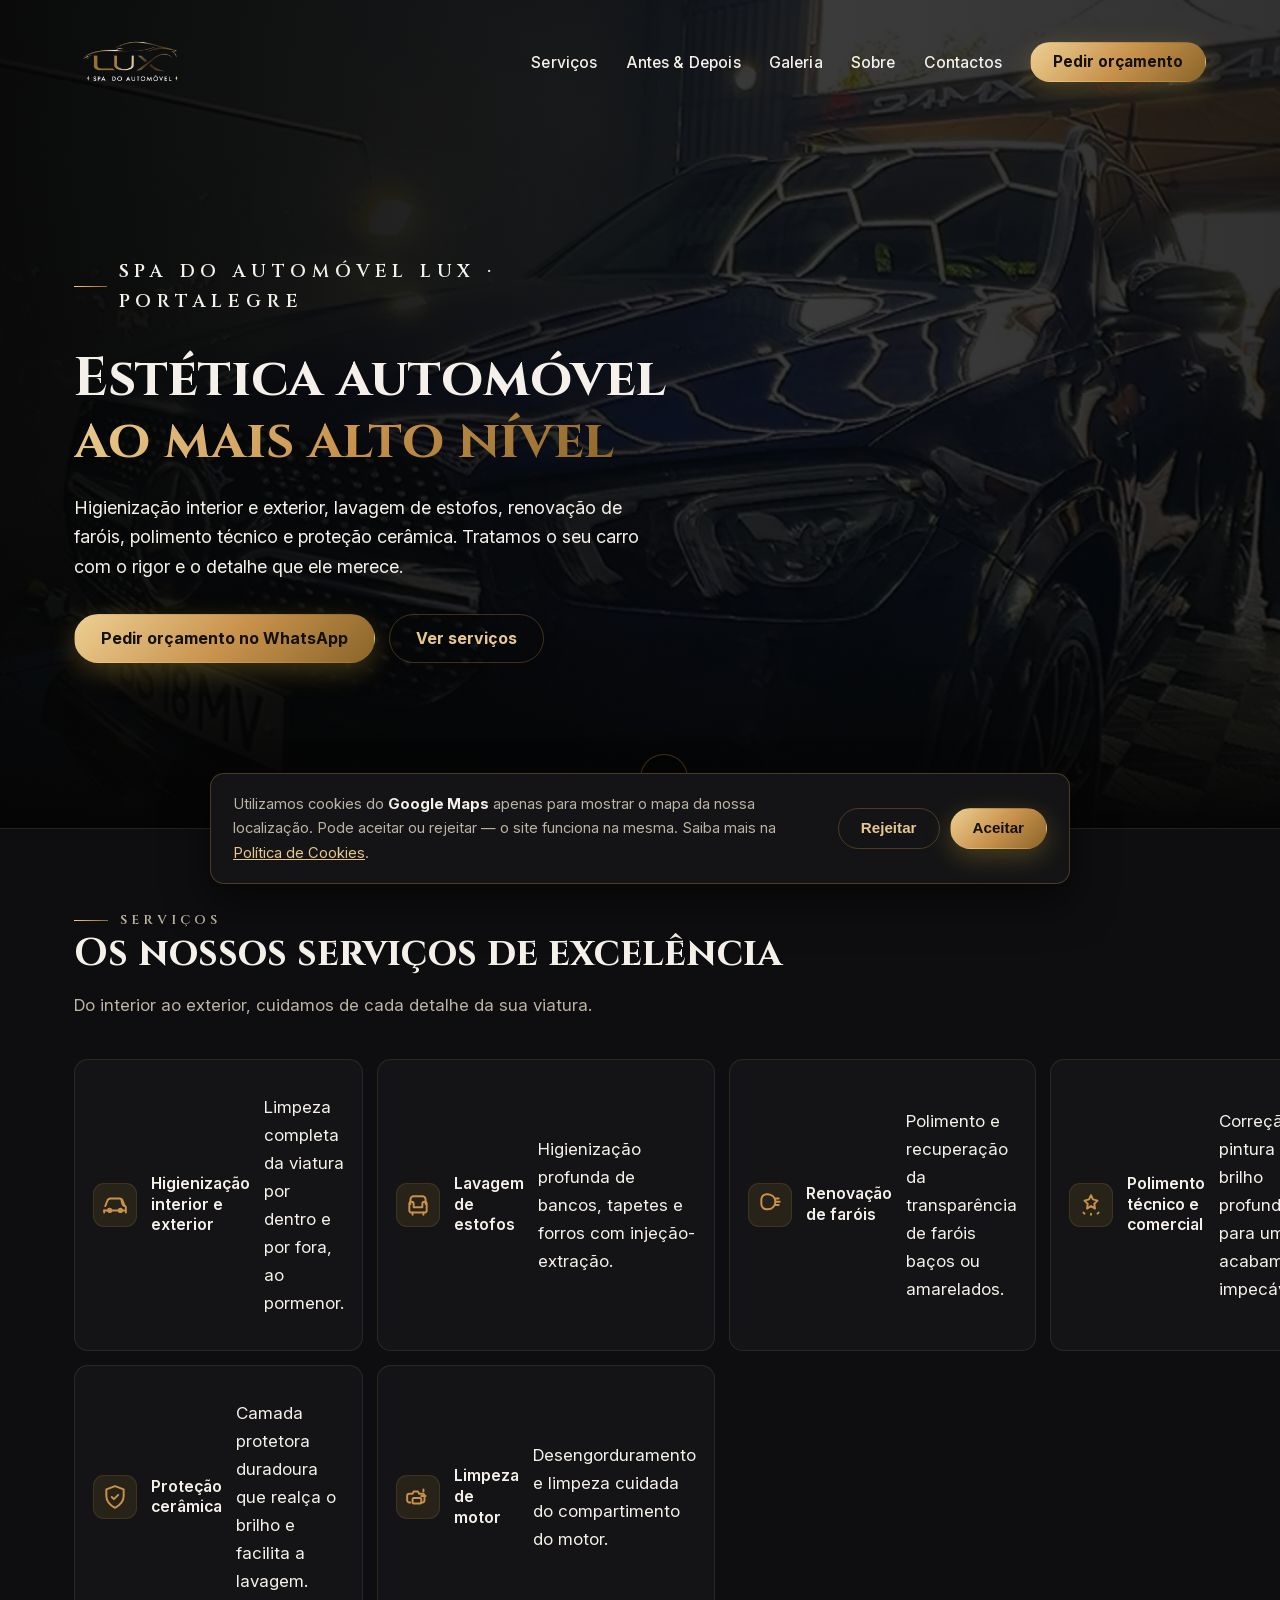
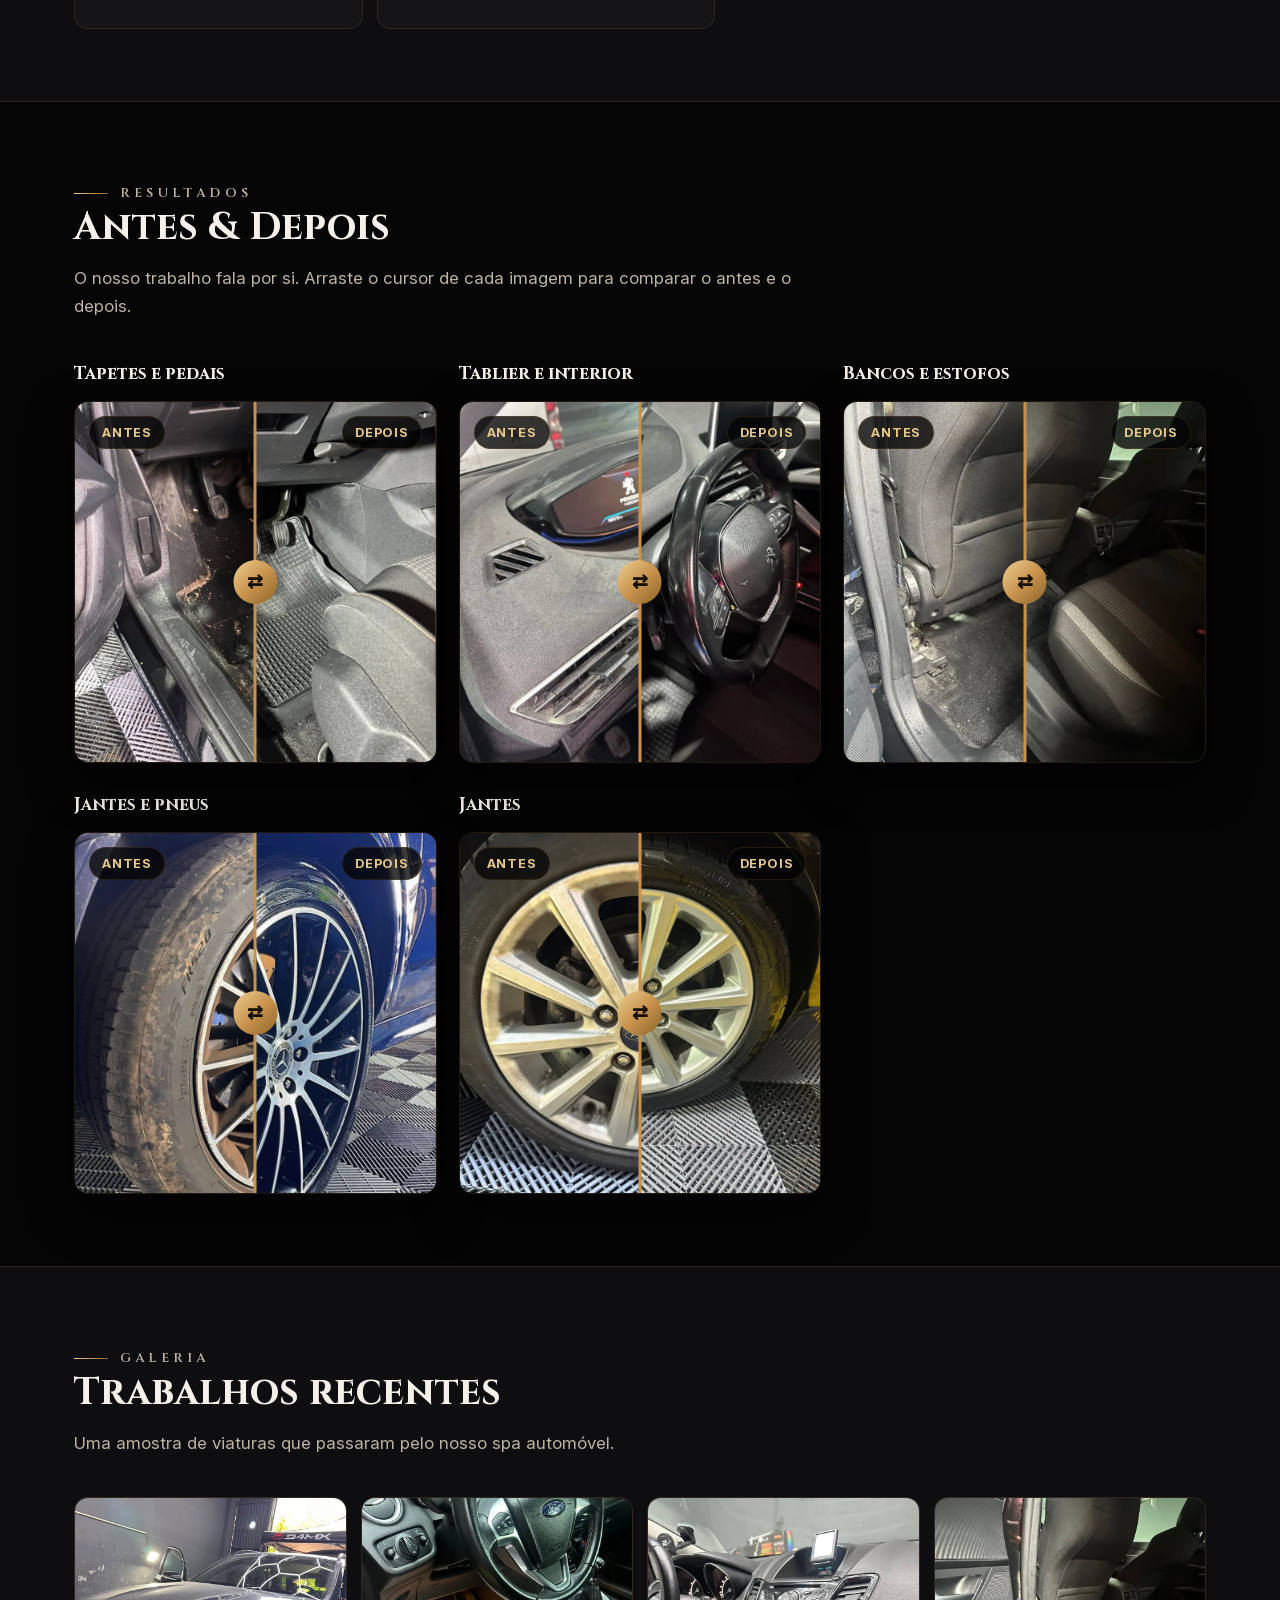
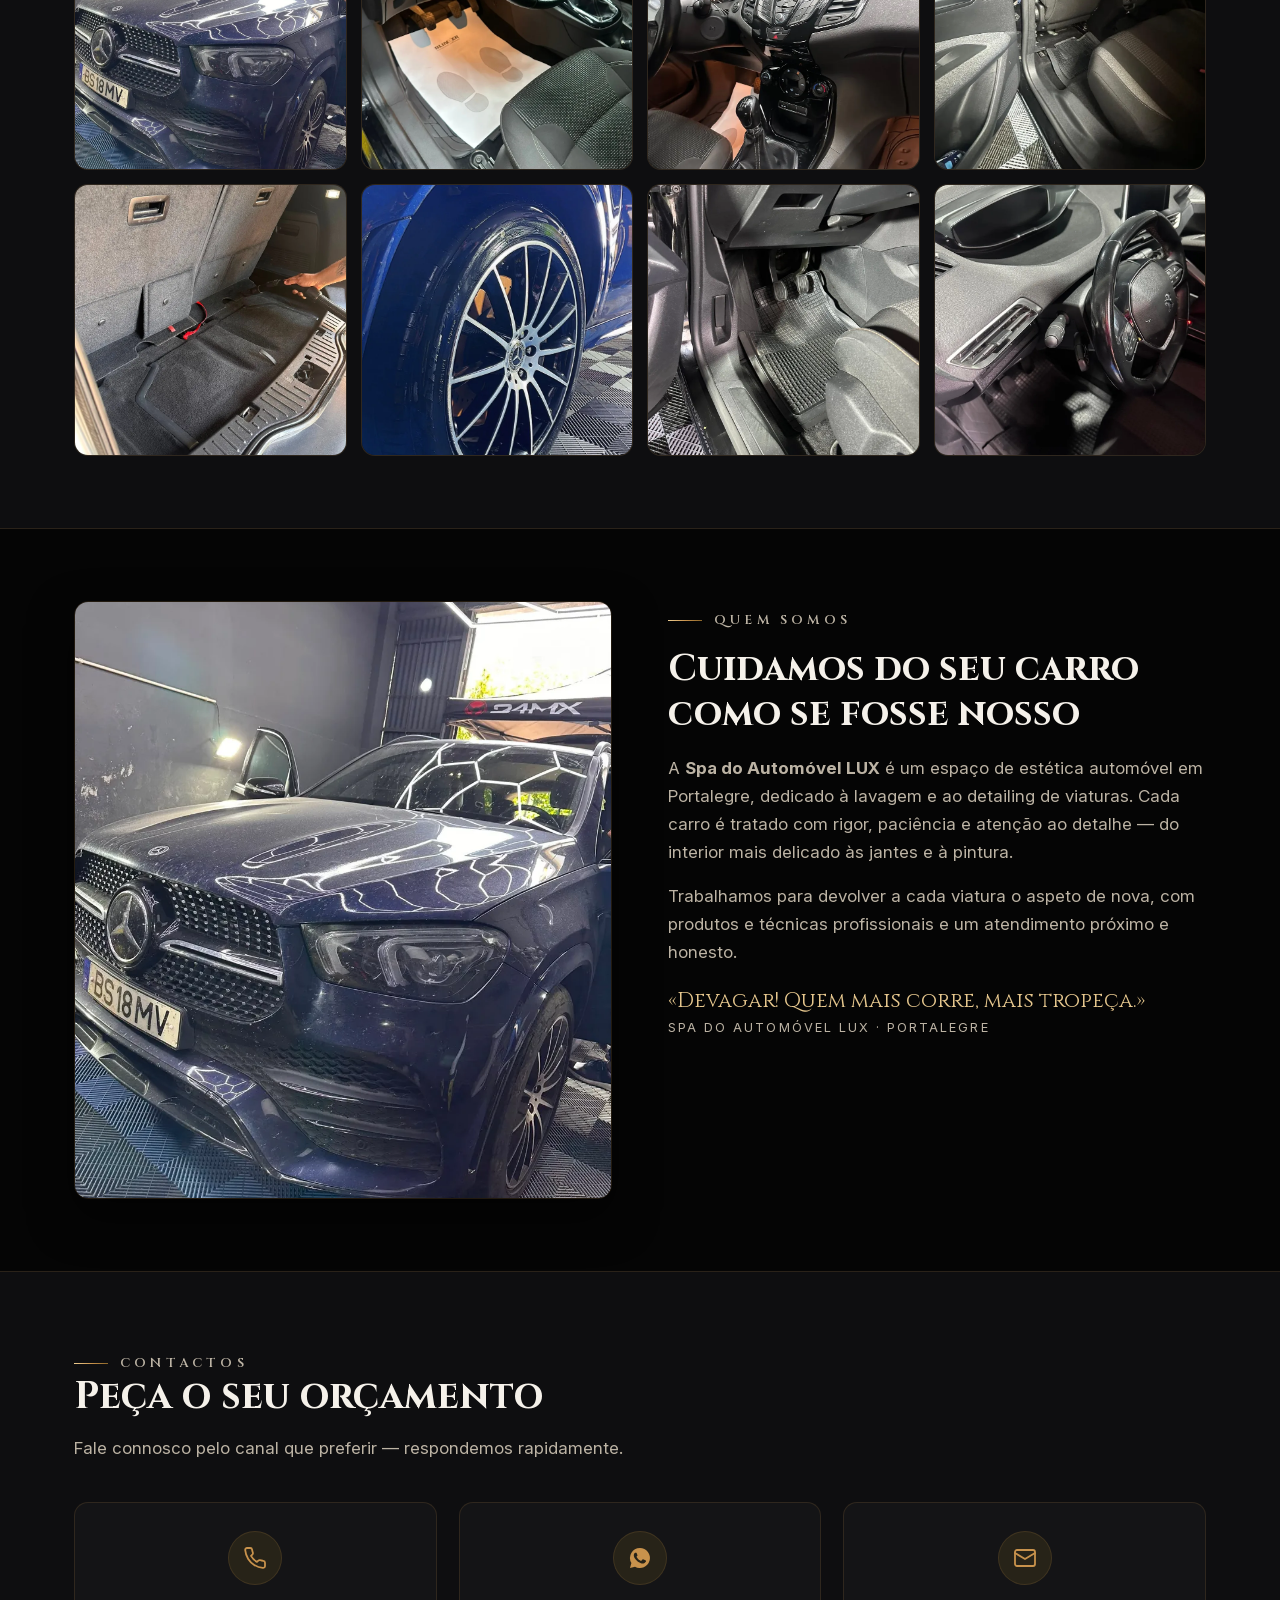
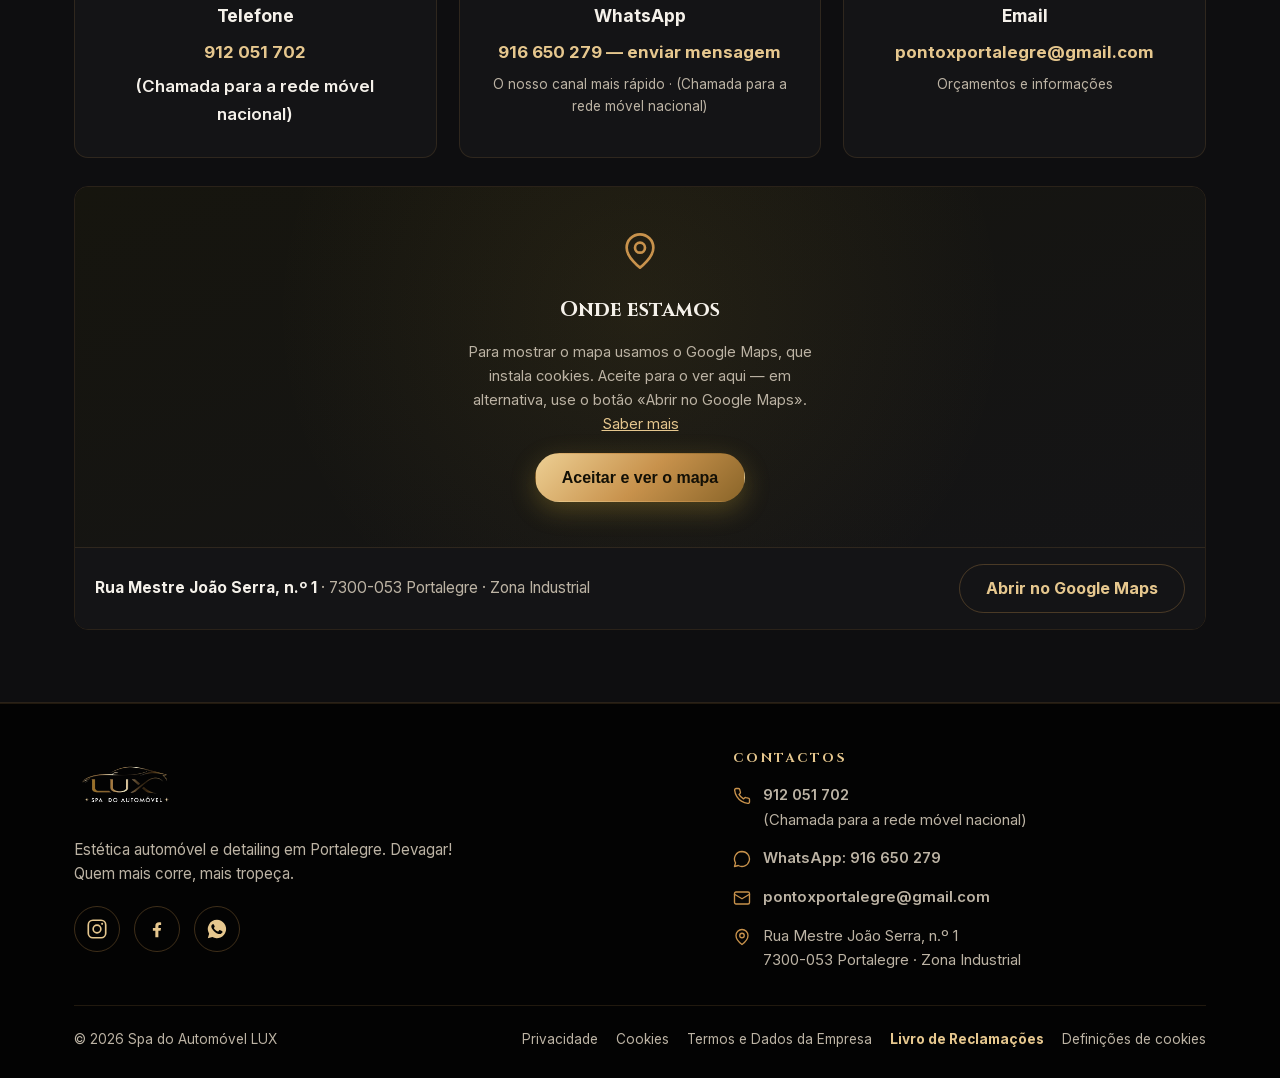
==== index.html @ c23929b7 "Site inicial — Spa do Automóvel LUX Site brochura estático (HTML/CSS/JS) para estética automóvel/det" ====
<!DOCTYPE html>
<html lang="pt-PT">
<head>
  <meta charset="UTF-8">
  <meta name="viewport" content="width=device-width, initial-scale=1.0">
  <title>Spa do Automóvel LUX — Estética Automóvel & Detailing | Portalegre</title>
  <meta name="description" content="Estética automóvel e detailing em Portalegre: higienização interior e exterior, lavagem de estofos, renovação de faróis, polimento técnico e proteção cerâmica.">
  <link rel="canonical" href="https://renatovalente5.github.io/SpaDoAutomovelLUX/">
  <meta name="theme-color" content="#141414">
  <script>document.documentElement.classList.add('js')</script>
  <link rel="preload" href="assets/fonts/cinzel-var.woff2" as="font" type="font/woff2" crossorigin>
  <link rel="preload" href="assets/fonts/inter-var.woff2" as="font" type="font/woff2" crossorigin>

  <meta property="og:type" content="website">
  <meta property="og:locale" content="pt_PT">
  <meta property="og:site_name" content="Spa do Automóvel LUX">
  <meta property="og:title" content="Spa do Automóvel LUX — Estética Automóvel & Detailing | Portalegre">
  <meta property="og:description" content="Higienização interior e exterior, lavagem de estofos, renovação de faróis, polimento técnico e proteção cerâmica. Detailing em Portalegre.">
  <meta property="og:url" content="https://renatovalente5.github.io/SpaDoAutomovelLUX/">
  <meta property="og:image" content="https://renatovalente5.github.io/SpaDoAutomovelLUX/assets/img/og-image.jpg">
  <meta property="og:image:width" content="1200">
  <meta property="og:image:height" content="630">
  <meta property="og:image:alt" content="Logótipo da Spa do Automóvel LUX — carro dourado sobre fundo preto">
  <meta name="twitter:card" content="summary_large_image">

  <link rel="icon" href="assets/img/favicon-32.png" sizes="32x32" type="image/png">
  <link rel="icon" href="assets/img/icon-192.png" sizes="192x192" type="image/png">
  <link rel="apple-touch-icon" href="assets/img/apple-touch-icon.png">
  <link rel="stylesheet" href="assets/css/styles.css?v=1">

  <script type="application/ld+json">
  {
    "@context": "https://schema.org",
    "@type": "AutoWash",
    "name": "Spa do Automóvel LUX",
    "description": "Estética automóvel e detailing em Portalegre: higienização interior e exterior, lavagem de estofos, renovação de faróis, polimento técnico e comercial, proteção cerâmica e limpeza de motor.",
    "image": "https://renatovalente5.github.io/SpaDoAutomovelLUX/assets/img/og-image.jpg",
    "logo": "https://renatovalente5.github.io/SpaDoAutomovelLUX/assets/img/icon-512.png",
    "url": "https://renatovalente5.github.io/SpaDoAutomovelLUX/",
    "email": "pontoxportalegre@gmail.com",
    "telephone": "+351912051702",
    "address": {
      "@type": "PostalAddress",
      "streetAddress": "Rua Mestre João Serra, n.º 1 (Zona Industrial)",
      "postalCode": "7300-053",
      "addressLocality": "Portalegre",
      "addressRegion": "Portalegre",
      "addressCountry": "PT"
    },
    "areaServed": ["Portalegre", "Alto Alentejo"],
    "knowsAbout": ["Estética automóvel", "Detailing", "Higienização interior e exterior", "Lavagem de estofos", "Renovação de faróis", "Polimento técnico", "Proteção cerâmica", "Limpeza de motor"],
    "sameAs": [
      "https://www.instagram.com/spadoautomovellux",
      "https://www.facebook.com/lavagenspontoxportalegre"
    ]
  }
  </script>
</head>
<body>
  <a class="skip-link" href="#conteudo">Saltar para o conteúdo</a>

  <header class="site-header">
    <div class="container site-header__inner">
      <a class="brand" href="#inicio" aria-label="Spa do Automóvel LUX — início">
        <img src="assets/img/logo-full.webp?v=1" alt="Spa do Automóvel LUX" width="410" height="292">
      </a>
      <button class="nav-toggle" aria-expanded="false" aria-controls="nav" aria-label="Abrir menu">
        <span class="nav-toggle__bars" aria-hidden="true"></span>
      </button>
      <nav class="nav" id="nav" aria-label="Navegação principal">
        <ul class="nav__links">
          <li><a href="#servicos">Serviços</a></li>
          <li><a href="#antes-depois">Antes &amp; Depois</a></li>
          <li><a href="#galeria">Galeria</a></li>
          <li><a href="#sobre">Sobre</a></li>
          <li><a href="#contactos">Contactos</a></li>
          <li>
            <a class="btn btn--gold" href="#contactos">Pedir orçamento</a>
          </li>
        </ul>
      </nav>
    </div>
  </header>

  <main id="conteudo">
    <!-- ============ HERO ============ -->
    <section class="hero" id="inicio">
      <div class="hero__bg">
        <img src="assets/img/hero-mercedes.webp" alt="Mercedes azul num estúdio de detailing com iluminação LED, após tratamento na Spa do Automóvel LUX" width="1100" height="1955" fetchpriority="high">
      </div>
      <div class="container">
        <div class="hero__content">
          <p class="kicker">Spa do Automóvel LUX · Portalegre</p>
          <h1>Estética automóvel <span class="gold">ao mais alto nível</span></h1>
          <p>Higienização interior e exterior, lavagem de estofos, renovação de faróis, polimento técnico e proteção cerâmica. Tratamos o seu carro com o rigor e o detalhe que ele merece.</p>
          <div class="hero__actions">
            <a class="btn btn--gold" href="https://wa.me/351916650279" target="_blank" rel="noopener noreferrer">Pedir orçamento no WhatsApp</a>
            <a class="btn btn--ghost" href="#servicos">Ver serviços</a>
          </div>
        </div>
      </div>
      <a class="hero__scroll" href="#servicos" aria-label="Descer para a secção de serviços">
        <svg width="22" height="22" viewBox="0 0 24 24" fill="none" stroke="currentColor" stroke-width="2" stroke-linecap="round" stroke-linejoin="round" aria-hidden="true"><path d="m6 9 6 6 6-6"/></svg>
      </a>
    </section>

    <!-- ============ SERVIÇOS ============ -->
    <section class="section section--elev" id="servicos" aria-labelledby="servicos-titulo">
      <div class="container">
        <div class="section__head">
          <p class="kicker">Serviços</p>
          <h2 id="servicos-titulo">Os nossos serviços de excelência</h2>
          <p>Do interior ao exterior, cuidamos de cada detalhe da sua viatura.</p>
        </div>
        <ul class="services-grid" id="lista-servicos">
          <li class="service-card">
            <span class="service-card__icon" aria-hidden="true"><svg width="26" height="26" viewBox="0 0 24 24" fill="none" stroke="currentColor" stroke-width="1.8" stroke-linecap="round" stroke-linejoin="round"><path d="M3 13l2-5a3 3 0 0 1 2.8-2h8.4A3 3 0 0 1 19 8l2 5"/><path d="M2 17h20v-3a1 1 0 0 0-.6-.9l-1.4-.6a2 2 0 0 1-1-1L18 8"/><path d="M2 17v2M22 17v2"/><circle cx="7" cy="17" r="1.5"/><circle cx="17" cy="17" r="1.5"/></svg></span>
            <h3>Higienização interior e exterior</h3>
            <p>Limpeza completa da viatura por dentro e por fora, ao pormenor.</p>
          </li>
          <li class="service-card">
            <span class="service-card__icon" aria-hidden="true"><svg width="26" height="26" viewBox="0 0 24 24" fill="none" stroke="currentColor" stroke-width="1.8" stroke-linecap="round" stroke-linejoin="round"><path d="M5 11V7a3 3 0 0 1 3-3h8a3 3 0 0 1 3 3v4"/><path d="M4 11a2 2 0 0 1 4 0v3h8v-3a2 2 0 0 1 4 0v6a2 2 0 0 1-2 2H6a2 2 0 0 1-2-2z"/><path d="M7 19v2M17 19v2"/></svg></span>
            <h3>Lavagem de estofos</h3>
            <p>Higienização profunda de bancos, tapetes e forros com injeção-extração.</p>
          </li>
          <li class="service-card">
            <span class="service-card__icon" aria-hidden="true"><svg width="26" height="26" viewBox="0 0 24 24" fill="none" stroke="currentColor" stroke-width="1.8" stroke-linecap="round" stroke-linejoin="round"><path d="M4 7a5 5 0 0 1 5-5h1a7 7 0 0 1 0 14H9a5 5 0 0 1-5-5z"/><path d="M17 6h3M17 9h4M17 12h3"/></svg></span>
            <h3>Renovação de faróis</h3>
            <p>Polimento e recuperação da transparência de faróis baços ou amarelados.</p>
          </li>
          <li class="service-card">
            <span class="service-card__icon" aria-hidden="true"><svg width="26" height="26" viewBox="0 0 24 24" fill="none" stroke="currentColor" stroke-width="1.8" stroke-linecap="round" stroke-linejoin="round"><path d="M12 3l1.8 3.8L18 8l-3 3 .7 4.3L12 13l-3.7 2.3L9 11 6 8l4.2-1.2L12 3Z"/><path d="M5 19l1 1M19 19l-1 1M12 20v1"/></svg></span>
            <h3>Polimento técnico e comercial</h3>
            <p>Correção de pintura e brilho profundo, para um acabamento impecável.</p>
          </li>
          <li class="service-card">
            <span class="service-card__icon" aria-hidden="true"><svg width="26" height="26" viewBox="0 0 24 24" fill="none" stroke="currentColor" stroke-width="1.8" stroke-linecap="round" stroke-linejoin="round"><path d="M12 2 4 5v6c0 5 3.4 8.4 8 11 4.6-2.6 8-6 8-11V5l-8-3Z"/><path d="m9 12 2 2 4-4"/></svg></span>
            <h3>Proteção cerâmica</h3>
            <p>Camada protetora duradoura que realça o brilho e facilita a lavagem.</p>
          </li>
          <li class="service-card">
            <span class="service-card__icon" aria-hidden="true"><svg width="26" height="26" viewBox="0 0 24 24" fill="none" stroke="currentColor" stroke-width="1.8" stroke-linecap="round" stroke-linejoin="round"><path d="M5 9h2l1-2h4l1 2h3a2 2 0 0 1 2 2v4a2 2 0 0 1-2 2h-1"/><path d="M5 17H4a2 2 0 0 1-2-2v-4a2 2 0 0 1 2-2"/><rect x="7" y="13" width="8" height="5" rx="1"/><path d="M15 11h4M17 7V5"/></svg></span>
            <h3>Limpeza de motor</h3>
            <p>Desengorduramento e limpeza cuidada do compartimento do motor.</p>
          </li>
        </ul>
      </div>
    </section>

    <!-- ============ ANTES / DEPOIS ============ -->
    <section class="section" id="antes-depois" aria-labelledby="ba-titulo">
      <div class="container">
        <div class="section__head">
          <p class="kicker">Resultados</p>
          <h2 id="ba-titulo">Antes &amp; Depois</h2>
          <p>O nosso trabalho fala por si. Arraste o cursor de cada imagem para comparar o antes e o depois.</p>
        </div>
        <ul class="ba-grid" id="lista-antes-depois">
          <li class="ba-item">
            <h3>Tapetes e pedais</h3>
            <div class="ba-slider">
              <img src="assets/img/ba-pedais-antes.webp" alt="Zona dos pedais e tapete com lama e sujidade, antes da limpeza" loading="lazy">
              <img class="ba-slider__after" src="assets/img/ba-pedais-depois.webp" alt="A mesma zona dos pedais e tapete impecável, depois da limpeza" loading="lazy">
              <div class="ba-slider__divider" aria-hidden="true"></div>
              <span class="ba-label ba-label--antes" aria-hidden="true">Antes</span>
              <span class="ba-label ba-label--depois" aria-hidden="true">Depois</span>
              <input type="range" min="0" max="100" value="50" aria-label="Comparar antes e depois — Tapetes e pedais (deslize)">
            </div>
          </li>
          <li class="ba-item">
            <h3>Tablier e interior</h3>
            <div class="ba-slider">
              <img src="assets/img/ba-tablier-antes.webp" alt="Tablier de um Peugeot com pó e sujidade acumulada, antes da higienização" loading="lazy">
              <img class="ba-slider__after" src="assets/img/ba-tablier-depois.webp" alt="O mesmo tablier limpo e cuidado, depois da higienização" loading="lazy">
              <div class="ba-slider__divider" aria-hidden="true"></div>
              <span class="ba-label ba-label--antes" aria-hidden="true">Antes</span>
              <span class="ba-label ba-label--depois" aria-hidden="true">Depois</span>
              <input type="range" min="0" max="100" value="50" aria-label="Comparar antes e depois — Tablier e interior (deslize)">
            </div>
          </li>
          <li class="ba-item">
            <h3>Bancos e estofos</h3>
            <div class="ba-slider">
              <img src="assets/img/ba-bancos-antes.webp" alt="Banco e estofo de um automóvel sujo, antes da lavagem" loading="lazy">
              <img class="ba-slider__after" src="assets/img/ba-bancos-depois.webp" alt="O mesmo banco e estofo limpo, depois da lavagem" loading="lazy">
              <div class="ba-slider__divider" aria-hidden="true"></div>
              <span class="ba-label ba-label--antes" aria-hidden="true">Antes</span>
              <span class="ba-label ba-label--depois" aria-hidden="true">Depois</span>
              <input type="range" min="0" max="100" value="50" aria-label="Comparar antes e depois — Bancos e estofos (deslize)">
            </div>
          </li>
          <li class="ba-item">
            <h3>Jantes e pneus</h3>
            <div class="ba-slider">
              <img src="assets/img/ba-jante-merc-antes.webp" alt="Jante e pneu de um Mercedes sujos de pó de travões, antes da lavagem" loading="lazy">
              <img class="ba-slider__after" src="assets/img/ba-jante-merc-depois.webp" alt="A mesma jante limpa e o pneu tratado, depois da lavagem" loading="lazy">
              <div class="ba-slider__divider" aria-hidden="true"></div>
              <span class="ba-label ba-label--antes" aria-hidden="true">Antes</span>
              <span class="ba-label ba-label--depois" aria-hidden="true">Depois</span>
              <input type="range" min="0" max="100" value="50" aria-label="Comparar antes e depois — Jantes e pneus (deslize)">
            </div>
          </li>
          <li class="ba-item">
            <h3>Jantes</h3>
            <div class="ba-slider">
              <img src="assets/img/ba-jante-antes.webp" alt="Jante de liga leve suja e baça, antes da lavagem" loading="lazy">
              <img class="ba-slider__after" src="assets/img/ba-jante-depois.webp" alt="A mesma jante limpa e a brilhar, depois da lavagem" loading="lazy">
              <div class="ba-slider__divider" aria-hidden="true"></div>
              <span class="ba-label ba-label--antes" aria-hidden="true">Antes</span>
              <span class="ba-label ba-label--depois" aria-hidden="true">Depois</span>
              <input type="range" min="0" max="100" value="50" aria-label="Comparar antes e depois — Jantes (deslize)">
            </div>
          </li>
        </ul>
        <div class="ba-toggle-wrap">
          <button type="button" class="btn btn--ghost ba-toggle" aria-expanded="false" aria-controls="lista-antes-depois">Ver mais resultados</button>
        </div>
      </div>
    </section>

    <!-- ============ GALERIA ============ -->
    <section class="section section--elev" id="galeria" aria-labelledby="galeria-titulo">
      <div class="container">
        <div class="section__head">
          <p class="kicker">Galeria</p>
          <h2 id="galeria-titulo">Trabalhos recentes</h2>
          <p>Uma amostra de viaturas que passaram pelo nosso spa automóvel.</p>
        </div>
        <ul class="gallery" id="galeria-fotos">
          <li><a href="assets/img/galeria-showroom.webp" data-caption="Detailing completo de um Mercedes"><img src="assets/img/galeria-showroom.webp" alt="Mercedes azul num estúdio de detailing com iluminação LED" width="900" height="1200" loading="lazy"></a></li>
          <li><a href="assets/img/galeria-cockpit.webp" data-caption="Interior e volante impecáveis"><img src="assets/img/galeria-cockpit.webp" alt="Volante e posto de condução de um Ford limpos e cuidados" width="820" height="1093" loading="lazy"></a></li>
          <li><a href="assets/img/galeria-interior.webp" data-caption="Higienização de interior e tablier"><img src="assets/img/galeria-interior.webp" alt="Consola central e tablier de um Ford limpos" width="820" height="1093" loading="lazy"></a></li>
          <li><a href="assets/img/galeria-bancos.webp" data-caption="Bancos e estofos higienizados"><img src="assets/img/galeria-bancos.webp" alt="Bancos e estofos de um Peugeot limpos" width="820" height="1093" loading="lazy"></a></li>
          <li><a href="assets/img/galeria-mala.webp" data-caption="Limpeza da bagageira"><img src="assets/img/galeria-mala.webp" alt="Bagageira de um Mercedes limpa e aspirada" width="820" height="1093" loading="lazy"></a></li>
          <li><a href="assets/img/galeria-jante.webp" data-caption="Jantes lavadas e pneu tratado"><img src="assets/img/galeria-jante.webp" alt="Jante de um Mercedes lavada e pneu com tratamento" width="820" height="1457" loading="lazy"></a></li>
          <li><a href="assets/img/ba-pedais-depois.webp" data-caption="Zona dos pedais impecável"><img src="assets/img/ba-pedais-depois.webp" alt="Zona dos pedais e tapete de um Peugeot impecável" width="900" height="900" loading="lazy"></a></li>
          <li><a href="assets/img/ba-tablier-depois.webp" data-caption="Tablier limpo e cuidado"><img src="assets/img/ba-tablier-depois.webp" alt="Tablier de um Peugeot limpo e cuidado" width="900" height="900" loading="lazy"></a></li>
        </ul>
      </div>
    </section>

    <!-- ============ SOBRE ============ -->
    <section class="section" id="sobre" aria-labelledby="sobre-titulo">
      <div class="container about-grid">
        <figure>
          <img src="assets/img/galeria-showroom.webp" alt="Viatura em destaque no estúdio de detailing da Spa do Automóvel LUX" width="900" height="1200" loading="lazy">
        </figure>
        <div class="about__text">
          <p class="kicker">Quem somos</p>
          <h2 id="sobre-titulo">Cuidamos do seu carro como se fosse nosso</h2>
          <p>A <strong>Spa do Automóvel LUX</strong> é um espaço de estética automóvel em Portalegre, dedicado à lavagem e ao detailing de viaturas. Cada carro é tratado com rigor, paciência e atenção ao detalhe — do interior mais delicado às jantes e à pintura.</p>
          <p>Trabalhamos para devolver a cada viatura o aspeto de nova, com produtos e técnicas profissionais e um atendimento próximo e honesto.</p>
          <p class="founders">«Devagar! Quem mais corre, mais tropeça.»<span>Spa do Automóvel LUX · Portalegre</span></p>
        </div>
      </div>
    </section>

    <!-- ============ CONTACTOS ============ -->
    <section class="section section--elev" id="contactos" aria-labelledby="contactos-titulo">
      <div class="container">
        <div class="section__head">
          <p class="kicker">Contactos</p>
          <h2 id="contactos-titulo">Peça o seu orçamento</h2>
          <p>Fale connosco pelo canal que preferir — respondemos rapidamente.</p>
        </div>
        <div class="contact-grid">
          <div class="contact-card">
            <span class="contact-card__icon" aria-hidden="true"><svg width="24" height="24" viewBox="0 0 24 24" fill="none" stroke="currentColor" stroke-width="1.8" stroke-linecap="round" stroke-linejoin="round"><path d="M22 16.9v3a2 2 0 0 1-2.2 2 19.8 19.8 0 0 1-8.6-3 19.5 19.5 0 0 1-6-6 19.8 19.8 0 0 1-3-8.7A2 2 0 0 1 4.1 2h3a2 2 0 0 1 2 1.7c.1 1 .4 2 .7 2.8a2 2 0 0 1-.5 2.1L8 9.9a16 16 0 0 0 6 6l1.3-1.3a2 2 0 0 1 2.1-.4c.9.3 1.9.5 2.8.6a2 2 0 0 1 1.8 2.1Z"/></svg></span>
            <h3>Telefone</h3>
            <a href="tel:+351912051702">912 051 702</a>
            <span class="call-cost">(Chamada para a rede móvel nacional)</span>
          </div>
          <div class="contact-card">
            <span class="contact-card__icon" aria-hidden="true"><svg width="24" height="24" viewBox="0 0 24 24" fill="currentColor" aria-hidden="true"><path d="M12 2a10 10 0 0 0-8.6 15.1L2 22l5-1.3A10 10 0 1 0 12 2Zm5.4 14.1c-.2.7-1.3 1.3-1.9 1.4-.5.1-1.1.1-1.8-.1-.4-.1-1-.3-1.7-.6-2.9-1.3-4.8-4.2-5-4.4-.1-.2-1.2-1.6-1.2-3s.7-2.1 1-2.4c.2-.3.5-.3.7-.3h.5c.2 0 .4 0 .6.4.2.5.7 1.8.8 1.9.1.1.1.3 0 .5-.1.2-.1.3-.3.5l-.4.5c-.1.1-.3.3-.1.6.2.3.8 1.3 1.7 2.1 1.2 1.1 2.2 1.4 2.5 1.5.3.1.5.1.7-.1.2-.2.8-.9 1-1.2.2-.3.4-.3.7-.2.3.1 1.8.8 2.1 1 .3.2.5.3.6.4.1.2.1.7-.1 1.5Z"/></svg></span>
            <h3>WhatsApp</h3>
            <a href="https://wa.me/351916650279" target="_blank" rel="noopener noreferrer">916 650 279 — enviar mensagem</a>
            <span class="note">O nosso canal mais rápido · (Chamada para a rede móvel nacional)</span>
          </div>
          <div class="contact-card">
            <span class="contact-card__icon" aria-hidden="true"><svg width="24" height="24" viewBox="0 0 24 24" fill="none" stroke="currentColor" stroke-width="1.8" stroke-linecap="round" stroke-linejoin="round"><rect x="2" y="4" width="20" height="16" rx="2"/><path d="m22 7-10 6L2 7"/></svg></span>
            <h3>Email</h3>
            <a href="mailto:pontoxportalegre@gmail.com">pontoxportalegre@gmail.com</a>
            <span class="note">Orçamentos e informações</span>
          </div>
        </div>
        <div class="map-card">
          <div class="map-card__media" id="map-embed" data-maps="https://maps.google.com/maps?q=Rua%20Mestre%20Jo%C3%A3o%20Serra%201%2C%207300-053%20Portalegre&amp;z=16&amp;hl=pt&amp;output=embed">
            <div class="map-consent" id="map-placeholder">
              <span class="map-consent__pin" aria-hidden="true">
                <svg width="40" height="40" viewBox="0 0 24 24" fill="none" stroke="currentColor" stroke-width="1.6" stroke-linecap="round" stroke-linejoin="round"><path d="M20 10c0 6-8 12-8 12s-8-6-8-12a8 8 0 0 1 16 0Z"/><circle cx="12" cy="10" r="3"/></svg>
              </span>
              <strong class="map-consent__title">Onde estamos</strong>
              <p class="map-consent__note">Para mostrar o mapa usamos o Google Maps, que instala cookies. Aceite para o ver aqui — em alternativa, use o botão «Abrir no Google Maps». <a href="cookies.html">Saber mais</a></p>
              <button type="button" class="btn btn--gold" id="map-accept">Aceitar e ver o mapa</button>
            </div>
          </div>
          <div class="map-card__bar">
            <address><strong>Rua Mestre João Serra, n.º 1</strong> · 7300-053 Portalegre · Zona Industrial</address>
            <a class="btn btn--ghost" href="https://www.google.com/maps/search/?api=1&amp;query=Rua+Mestre+Jo%C3%A3o+Serra+1+7300-053+Portalegre" target="_blank" rel="noopener noreferrer">Abrir no Google Maps</a>
          </div>
        </div>
      </div>
    </section>
  </main>

  <!-- ============ LIGHTBOX ============ -->
  <dialog class="lightbox" id="lightbox" aria-label="Imagem ampliada">
    <figure>
      <button type="button" class="lightbox__close" aria-label="Fechar imagem">×</button>
      <button type="button" class="lightbox__nav lightbox__prev" aria-label="Imagem anterior">
        <svg width="22" height="22" viewBox="0 0 24 24" fill="none" stroke="currentColor" stroke-width="2.2" stroke-linecap="round" stroke-linejoin="round" aria-hidden="true"><path d="m15 18-6-6 6-6"/></svg>
      </button>
      <button type="button" class="lightbox__nav lightbox__next" aria-label="Imagem seguinte">
        <svg width="22" height="22" viewBox="0 0 24 24" fill="none" stroke="currentColor" stroke-width="2.2" stroke-linecap="round" stroke-linejoin="round" aria-hidden="true"><path d="m9 6 6 6-6 6"/></svg>
      </button>
      <img src="[data-uri]" alt="">
      <figcaption></figcaption>
    </figure>
  </dialog>

  <!-- ============ FOOTER ============ -->
  <footer class="site-footer">
    <div class="container">
      <div class="site-footer__top">
        <div class="site-footer__brand">
          <img class="logo-foot" src="assets/img/logo-full.webp?v=1" alt="Spa do Automóvel LUX" width="410" height="292">
          <p>Estética automóvel e detailing em Portalegre. Devagar! Quem mais corre, mais tropeça.</p>
          <div class="socials">
            <a href="https://www.instagram.com/spadoautomovellux" target="_blank" rel="noopener noreferrer" aria-label="Instagram da Spa do Automóvel LUX">
              <svg width="22" height="22" viewBox="0 0 24 24" fill="none" stroke="currentColor" stroke-width="1.8" stroke-linecap="round" stroke-linejoin="round" aria-hidden="true"><rect x="2.5" y="2.5" width="19" height="19" rx="5"/><circle cx="12" cy="12" r="4.2"/><circle cx="17.6" cy="6.4" r="1.1" fill="currentColor" stroke="none"/></svg>
            </a>
            <a href="https://www.facebook.com/lavagenspontoxportalegre" target="_blank" rel="noopener noreferrer" aria-label="Facebook da Spa do Automóvel LUX">
              <svg width="22" height="22" viewBox="0 0 24 24" fill="currentColor" aria-hidden="true"><path d="M13.5 21v-7h2.4l.5-3h-2.9V9.1c0-.9.3-1.6 1.6-1.6h1.4V4.8c-.6-.1-1.4-.2-2.3-.2-2.4 0-4 1.4-4 4V11H7.5v3h2.7v7h3.3Z"/></svg>
            </a>
            <a href="https://wa.me/351916650279" target="_blank" rel="noopener noreferrer" aria-label="WhatsApp da Spa do Automóvel LUX">
              <svg width="22" height="22" viewBox="0 0 24 24" fill="currentColor" aria-hidden="true"><path d="M12 2a10 10 0 0 0-8.6 15.1L2 22l5-1.3A10 10 0 1 0 12 2Zm5.4 14.1c-.2.7-1.3 1.3-1.9 1.4-.5.1-1.1.1-1.8-.1-.4-.1-1-.3-1.7-.6-2.9-1.3-4.8-4.2-5-4.4-.1-.2-1.2-1.6-1.2-3s.7-2.1 1-2.4c.2-.3.5-.3.7-.3h.5c.2 0 .4 0 .6.4.2.5.7 1.8.8 1.9.1.1.1.3 0 .5-.1.2-.1.3-.3.5l-.4.5c-.1.1-.3.3-.1.6.2.3.8 1.3 1.7 2.1 1.2 1.1 2.2 1.4 2.5 1.5.3.1.5.1.7-.1.2-.2.8-.9 1-1.2.2-.3.4-.3.7-.2.3.1 1.8.8 2.1 1 .3.2.5.3.6.4.1.2.1.7-.1 1.5Z"/></svg>
            </a>
          </div>
        </div>
        <div>
          <h2>Contactos</h2>
          <ul class="footer-contacts">
            <li>
              <svg width="18" height="18" viewBox="0 0 24 24" fill="none" stroke="currentColor" stroke-width="1.8" stroke-linecap="round" stroke-linejoin="round" aria-hidden="true"><path d="M22 16.9v3a2 2 0 0 1-2.2 2 19.8 19.8 0 0 1-8.6-3 19.5 19.5 0 0 1-6-6 19.8 19.8 0 0 1-3-8.7A2 2 0 0 1 4.1 2h3a2 2 0 0 1 2 1.7c.1 1 .4 2 .7 2.8a2 2 0 0 1-.5 2.1L8 9.9a16 16 0 0 0 6 6l1.3-1.3a2 2 0 0 1 2.1-.4c.9.3 1.9.5 2.8.6a2 2 0 0 1 1.8 2.1Z"/></svg>
              <div><a href="tel:+351912051702">912 051 702</a><br><span class="call-cost">(Chamada para a rede móvel nacional)</span></div>
            </li>
            <li>
              <svg width="18" height="18" viewBox="0 0 24 24" fill="none" stroke="currentColor" stroke-width="1.8" stroke-linecap="round" stroke-linejoin="round" aria-hidden="true"><path d="M12 2a10 10 0 0 0-8.6 15.1L2 22l5-1.3A10 10 0 1 0 12 2Z"/></svg>
              <div><a href="https://wa.me/351916650279" target="_blank" rel="noopener noreferrer">WhatsApp: 916 650 279</a></div>
            </li>
            <li>
              <svg width="18" height="18" viewBox="0 0 24 24" fill="none" stroke="currentColor" stroke-width="1.8" stroke-linecap="round" stroke-linejoin="round" aria-hidden="true"><rect x="2" y="4" width="20" height="16" rx="2"/><path d="m22 7-10 6L2 7"/></svg>
              <div><a href="mailto:pontoxportalegre@gmail.com">pontoxportalegre@gmail.com</a></div>
            </li>
            <li>
              <svg width="18" height="18" viewBox="0 0 24 24" fill="none" stroke="currentColor" stroke-width="1.8" stroke-linecap="round" stroke-linejoin="round" aria-hidden="true"><path d="M20 10c0 6-8 12-8 12s-8-6-8-12a8 8 0 0 1 16 0Z"/><circle cx="12" cy="10" r="3"/></svg>
              <div>Rua Mestre João Serra, n.º 1<br>7300-053 Portalegre · Zona Industrial</div>
            </li>
          </ul>
        </div>
      </div>
      <div class="footer-bottom">
        <p>© <span id="year">2026</span> Spa do Automóvel LUX</p>
        <ul>
          <li><a href="privacidade.html">Privacidade</a></li>
          <li><a href="cookies.html">Cookies</a></li>
          <li><a href="termos.html">Termos e Dados da Empresa</a></li>
          <li><a href="https://www.livroreclamacoes.pt/" target="_blank" rel="noopener noreferrer"><strong>Livro de Reclamações</strong></a></li>
          <li><button type="button" class="cookie-settings" id="cookie-settings">Definições de cookies</button></li>
        </ul>
      </div>
    </div>
  </footer>

  <script src="assets/js/main.js?v=1" defer></script>
</body>
</html>
---- assets/css/styles.css ----
/* ============================================================
   Gold Cleaning Services — goldcleaning.css
   Tema: preto profundo + dourado metálico (paleta do logótipo)
   ============================================================ */

/* ---------- Fontes (self-hosted, subset latin) ---------- */
@font-face {
  font-family: 'Cinzel';
  src: url('../fonts/cinzel-var.woff2') format('woff2');
  font-weight: 400 900;
  font-style: normal;
  font-display: swap;
}
@font-face {
  font-family: 'Inter';
  src: url('../fonts/inter-var.woff2') format('woff2');
  font-weight: 100 900;
  font-style: normal;
  font-display: swap;
}
@font-face {
  font-family: 'Inter';
  src: url('../fonts/inter-italic-var.woff2') format('woff2');
  font-weight: 100 900;
  font-style: italic;
  font-display: swap;
}

/* ---------- Variáveis ---------- */
:root {
  --bg: #050505;
  --bg-elev: #0e0e10;
  --bg-elev-2: #141416;
  --gold: #c8924c;
  --gold-light: #e6c78e;
  --gold-bright: #edcf93;
  --gold-dark: #8a6529;
  --text: #f5f1ea;
  --muted: #bcb3a4;
  --hairline: rgba(200, 146, 76, .30);
  --hairline-soft: rgba(200, 146, 76, .15);
  --grad-gold: linear-gradient(135deg, var(--gold-bright) 0%, var(--gold) 52%, #8a6529 100%);
  --font-display: 'Cinzel', 'Times New Roman', serif;
  --font-body: 'Inter', -apple-system, BlinkMacSystemFont, 'Segoe UI', sans-serif;
  --radius: 14px;
  --shadow: 0 18px 44px rgba(0, 0, 0, .55);
  --header-h: 124px;
}

/* ---------- Base ---------- */
*, *::before, *::after { box-sizing: border-box; }
html { scroll-behavior: smooth; }
@media (prefers-reduced-motion: reduce) {
  html { scroll-behavior: auto; }
  *, *::before, *::after { animation-duration: .01ms !important; transition-duration: .01ms !important; }
}
body {
  margin: 0;
  background: var(--bg);
  color: var(--text);
  font-family: var(--font-body);
  font-size: 1.0625rem;
  line-height: 1.65;
  -webkit-font-smoothing: antialiased;
  text-rendering: optimizeLegibility;
}
img { max-width: 100%; height: auto; display: block; }
a { color: var(--gold-light); }
a:hover { color: var(--gold-bright); }
:focus-visible {
  outline: 3px solid var(--gold-bright);
  outline-offset: 3px;
  border-radius: 4px;
}
.container { max-width: 1180px; margin: 0 auto; padding: 0 24px; }

.skip-link {
  position: absolute; left: -9999px; top: 0;
  background: var(--gold); color: #050505; font-weight: 700;
  padding: 12px 20px; z-index: 200; border-radius: 0 0 10px 0;
}
.skip-link:focus { left: 0; }

/* ---------- Header (transparente no topo; fundo aparece ao encolher) ---------- */
.site-header {
  position: fixed; inset: 0 0 auto 0; z-index: 100;
  background: transparent;
  border-bottom: 1px solid transparent;
  transition: background .3s ease, border-color .3s ease;
}
.site-header.is-scrolled {
  background: rgba(5, 5, 5, .93);
  border-bottom-color: var(--hairline-soft);
}
.site-header__inner {
  display: flex; align-items: center; justify-content: space-between;
  gap: 16px; height: var(--header-h);
  transition: height .25s ease;
}
.site-header.is-scrolled .site-header__inner { height: 64px; }
.brand { display: inline-flex; align-items: center; gap: 12px; text-decoration: none; position: relative; z-index: 2; }
.brand img { height: 82px; width: auto; transition: height .25s ease; }
.site-header.is-scrolled .brand img { height: 42px; }
::selection { background: var(--gold); color: #131006; }

.nav__links {
  display: flex; align-items: center; gap: 28px;
  list-style: none; margin: 0; padding: 0;
}
.nav__links a:not(.btn) {
  color: var(--text); text-decoration: none; font-weight: 500;
  font-size: .97rem; letter-spacing: .01em;
  border-bottom: 2px solid transparent; padding-bottom: 2px;
}
.nav__links a:not(.btn):hover,
.nav__links a:not(.btn):focus-visible { color: var(--gold-bright); border-bottom-color: var(--gold); }
.nav__links .btn { padding: 10px 22px; font-size: .95rem; }

.nav-toggle {
  display: none; background: none; border: 1px solid var(--hairline);
  border-radius: 10px; padding: 10px 12px; cursor: pointer;
  min-width: 48px; min-height: 44px;
  align-items: center; justify-content: center;
  position: relative; z-index: 2;
}
.nav-toggle__bars { display: block; width: 22px; height: 2px; background: var(--gold); position: relative; }
.nav-toggle__bars::before, .nav-toggle__bars::after {
  content: ''; position: absolute; left: 0; width: 22px; height: 2px; background: var(--gold);
}
.nav-toggle__bars::before { top: -7px; }
.nav-toggle__bars::after { top: 7px; }

/* ---------- Botões ---------- */
.btn {
  display: inline-flex; align-items: center; justify-content: center; gap: 10px;
  padding: 14px 26px; border-radius: 999px;
  font-weight: 700; font-size: 1rem; line-height: 1.2; text-decoration: none;
  border: 1px solid transparent; cursor: pointer;
  transition: transform .15s ease, box-shadow .15s ease, background .15s ease;
}
.btn--gold {
  background: var(--grad-gold); color: #131006;
  box-shadow: 0 8px 26px rgba(212, 175, 55, .28);
}
.btn--gold:hover { color: #131006; }
.btn--ghost {
  background: transparent; color: var(--gold-light);
  border-color: var(--hairline);
}
.btn--ghost:hover { border-color: var(--gold); color: var(--gold-bright); }
.btn svg { flex: none; }

/* ---------- Hero ---------- */
.hero {
  position: relative; min-height: 92vh;
  display: flex; align-items: center;
  padding: calc(var(--header-h) + 64px) 0 96px;
  isolation: isolate; overflow: hidden;
}
.hero__bg, .hero__bg img { position: absolute; inset: 0; z-index: -2; }
.hero__bg img { width: 100%; height: 100%; object-fit: cover; object-position: 55% 50%; }
.hero__bg::after {
  content: ''; position: absolute; inset: 0; z-index: 1;
  background:
    linear-gradient(90deg, rgba(5,5,5,.96) 0%, rgba(5,5,5,.88) 34%, rgba(5,5,5,.78) 62%, rgba(5,5,5,.82) 100%),
    linear-gradient(0deg, var(--bg) 0%, rgba(5,5,5,0) 26%);
}
.hero .container { width: 100%; }
.hero__content { max-width: 640px; }
.kicker {
  display: inline-flex; align-items: center; gap: 12px;
  font-family: var(--font-display); font-weight: 600;
  letter-spacing: .32em; text-transform: uppercase;
  color: var(--gold-light); font-size: .82rem; margin: 0 0 18px;
}
.kicker::before { content: ''; width: 34px; height: 1px; background: var(--grad-gold); }
.hero h1 {
  font-family: var(--font-display); font-weight: 700;
  font-size: clamp(2.1rem, 4.6vw, 3.4rem);
  line-height: 1.14; margin: 0 0 20px; color: var(--text);
}
.hero h1 .gold {
  background: var(--grad-gold);
  -webkit-background-clip: text; background-clip: text; color: transparent;
}
.hero p { color: var(--text); font-size: 1.13rem; max-width: 54ch; margin: 0 0 32px; }
.hero__actions { display: flex; flex-wrap: wrap; gap: 14px; }
.hero__scroll {
  position: absolute; left: 50%; bottom: 26px; z-index: 2;
  width: 48px; height: 48px; border-radius: 50%;
  display: grid; place-items: center;
  border: 1px solid var(--hairline); color: var(--gold-light);
  background: rgba(5, 5, 5, .45);
  animation: hero-bounce 2.4s ease-in-out infinite;
}
.hero__scroll:hover { border-color: var(--gold); color: var(--gold-bright); }
@keyframes hero-bounce {
  0%, 100% { transform: translate(-50%, 0); }
  50% { transform: translate(-50%, 9px); }
}

/* ---------- Voltar ao topo ---------- */
.to-top {
  position: fixed; right: 22px; bottom: 22px; z-index: 90;
  width: 50px; height: 50px; border-radius: 50%;
  display: grid; place-items: center;
  background: var(--grad-gold); color: #131006;
  border: none; cursor: pointer;
  box-shadow: 0 8px 26px rgba(212, 175, 55, .3);
  opacity: 0; visibility: hidden; transform: translateY(14px);
  transition: opacity .25s ease, transform .25s ease, visibility 0s .25s;
}
.to-top.is-visible {
  opacity: 1; visibility: visible; transform: none;
  transition: opacity .25s ease, transform .25s ease, visibility 0s;
}

/* ---------- Secções ---------- */
.section { padding: 72px 0; scroll-margin-top: 66px; }
.section--elev { background: var(--bg-elev); border-block: 1px solid var(--hairline-soft); }
.section__head { max-width: 720px; margin-bottom: 40px; }
.section__head h2 {
  font-family: var(--font-display); font-weight: 700;
  font-size: clamp(1.7rem, 3.2vw, 2.4rem); line-height: 1.18; margin: 0 0 14px;
}
.section__head p { color: var(--muted); margin: 0; }

/* ---------- Serviços (compacto) ---------- */
.services-grid {
  display: grid; grid-template-columns: repeat(4, 1fr); gap: 14px;
  list-style: none; margin: 0; padding: 0;
}
.service-card {
  display: flex; align-items: center; gap: 14px;
  background: var(--bg-elev-2);
  border: 1px solid var(--hairline-soft);
  border-radius: var(--radius);
  padding: 16px 18px;
  transition: transform .18s ease, border-color .18s ease;
}
@media (hover: hover) {
  .service-card:hover { transform: translateY(-3px); border-color: var(--hairline); }
  .btn--gold:hover { transform: translateY(-2px); }
  .gallery a:hover img { transform: scale(1.04); opacity: .92; }
}
.service-card__icon {
  flex: none;
  width: 44px; height: 44px; border-radius: 11px;
  display: grid; place-items: center;
  background: rgba(212, 175, 55, .1);
  border: 1px solid var(--hairline-soft);
  color: var(--gold);
}
.service-card h3 { font-size: .99rem; margin: 0; font-weight: 600; line-height: 1.3; }
.services-toggle-wrap { display: none; text-align: center; margin-top: 20px; }

/* ---------- Antes / Depois ---------- */
.ba-wrap { display: grid; grid-template-columns: minmax(0, 440px) 1fr; gap: 44px; align-items: start; }
.ba-block h3 { font-family: var(--font-display); font-size: 1.25rem; margin: 0 0 16px; }
.ba-slider {
  position: relative; border-radius: var(--radius); overflow: hidden;
  border: 1px solid var(--hairline-soft); box-shadow: var(--shadow);
  aspect-ratio: 1 / 1; width: 100%;
  cursor: ew-resize; touch-action: pan-y;
}
.ba-slider:focus-within { outline: 3px solid var(--gold-bright); outline-offset: 3px; }
.ba-slider img {
  position: absolute; inset: 0; width: 100%; height: 100%;
  object-fit: cover; pointer-events: none;
}
.ba-slider__after { clip-path: inset(0 0 0 50%); }
.ba-slider__divider {
  position: absolute; top: 0; bottom: 0; left: 50%; width: 3px;
  background: var(--gold); transform: translateX(-50%); pointer-events: none;
}
.ba-slider__divider::after {
  content: '⇄'; position: absolute; top: 50%; left: 50%;
  transform: translate(-50%, -50%);
  width: 44px; height: 44px; border-radius: 50%;
  background: var(--grad-gold); color: #131006;
  display: grid; place-items: center; font-size: 1.2rem; font-weight: 700;
}
.ba-slider input[type='range'] {
  position: absolute; inset: 0; width: 100%; height: 100%;
  opacity: 0; cursor: ew-resize; margin: 0;
}
.ba-label {
  position: absolute; top: 14px; padding: 5px 12px; border-radius: 999px;
  font-size: .8rem; font-weight: 700; letter-spacing: .06em; text-transform: uppercase;
  background: rgba(5, 5, 5, .78); color: var(--gold-light);
  border: 1px solid var(--hairline-soft); pointer-events: none;
}
.ba-label--antes { left: 14px; }
.ba-label--depois { right: 14px; }
.ba-pair { display: grid; grid-template-columns: 1fr 1fr; gap: 16px; }
.ba-pair figure { margin: 0; position: relative; }
.ba-pair img {
  border-radius: var(--radius); border: 1px solid var(--hairline-soft);
  aspect-ratio: 3 / 4; object-fit: cover; width: 100%;
  max-height: 560px; box-shadow: var(--shadow);
}
.ba-pair figcaption {
  position: absolute; top: 14px; left: 14px; padding: 5px 12px; border-radius: 999px;
  font-size: .8rem; font-weight: 700; letter-spacing: .06em; text-transform: uppercase;
  background: rgba(5, 5, 5, .78); color: var(--gold-light);
  border: 1px solid var(--hairline-soft);
}
.ba-hint { color: var(--muted); font-size: .9rem; margin-top: 12px; }

/* Grelha de pares antes/depois */
.ba-grid {
  list-style: none; margin: 0; padding: 0;
  display: grid; grid-template-columns: repeat(3, 1fr); gap: 28px 22px;
}
.ba-item h3 { font-family: var(--font-display); font-size: 1.08rem; margin: 0 0 12px; }
.ba-toggle-wrap { display: none; text-align: center; margin-top: 22px; }

/* ---------- Sobre / Porquê ---------- */
.about-grid { display: grid; grid-template-columns: 1fr 1fr; gap: 56px; align-items: start; }
.about-grid figure { margin: 0; }
.about-grid img {
  border-radius: var(--radius); border: 1px solid var(--hairline-soft);
  box-shadow: var(--shadow); aspect-ratio: 9 / 10; object-fit: cover; width: 100%;
}
.about__text h2 {
  font-family: var(--font-display); font-size: clamp(1.7rem, 3vw, 2.3rem);
  margin: 0 0 18px; line-height: 1.2;
}
.about__text p { color: var(--muted); margin: 0 0 16px; }
.about__text .founders { font-family: var(--font-display); color: var(--gold-light); font-size: 1.3rem; line-height: 1.3; margin: 22px 0 0; }
.about__text .founders span { display: block; font-family: var(--font-body); color: var(--muted); font-size: .8rem; letter-spacing: .16em; text-transform: uppercase; margin-top: 5px; }
.checklist { list-style: none; margin: 24px 0 0; padding: 0; display: grid; gap: 14px; }
.checklist li { display: flex; gap: 14px; align-items: flex-start; }
.checklist svg { flex: none; margin-top: 3px; color: var(--gold); }
.checklist strong { display: block; }
.checklist span { color: var(--muted); font-size: .96rem; }

/* ---------- Galeria ---------- */
.gallery {
  display: grid; grid-template-columns: repeat(4, 1fr); gap: 14px;
  list-style: none; margin: 0; padding: 0;
}
.gallery a {
  display: block; width: 100%; padding: 0; border: 1px solid var(--hairline-soft);
  border-radius: var(--radius); overflow: hidden; cursor: zoom-in; background: var(--bg-elev-2);
}
.gallery img {
  width: 100%; aspect-ratio: 1 / 1; object-fit: cover;
  transition: transform .25s ease, opacity .25s ease;
}
/* "Ver mais fotos": por predefinição mostra 2 linhas (8 no desktop) */
.gallery-toggle-wrap { display: none; text-align: center; margin-top: 22px; }
html.js .gallery-toggle-wrap { display: block; }
html.js .gallery.is-collapsed li:nth-child(n+9) { display: none; }

.lightbox {
  border: none; padding: 0; background: transparent;
  max-width: min(94vw, 1000px); width: auto;
}
.lightbox::backdrop { background: rgba(0, 0, 0, .88); }
.lightbox figure { margin: 0; position: relative; }
.lightbox img {
  max-width: min(94vw, 1000px); max-height: 84vh; width: auto; height: auto;
  border-radius: 12px; border: 1px solid var(--hairline);
  margin: 0 auto;
}
.lightbox figcaption { text-align: center; color: var(--muted); padding: 14px 0 0; font-size: .95rem; }
.lightbox__close {
  position: absolute; top: 10px; right: 10px; z-index: 1;
  width: 44px; height: 44px; border-radius: 50%;
  background: var(--grad-gold); color: #131006; border: none;
  font-size: 1.3rem; font-weight: 700; cursor: pointer; line-height: 1;
}
.lightbox__nav {
  position: absolute; top: 50%; transform: translateY(-50%); z-index: 1;
  width: 46px; height: 46px; border-radius: 50%;
  display: grid; place-items: center;
  background: rgba(5, 5, 5, .65); color: var(--gold-light);
  border: 1px solid var(--hairline); cursor: pointer;
}
.lightbox__nav:hover { color: var(--gold-bright); border-color: var(--gold); }
.lightbox__prev { left: 10px; }
.lightbox__next { right: 10px; }

/* ---------- Contactos ---------- */
.contact-grid { display: grid; grid-template-columns: repeat(3, 1fr); gap: 22px; }
.contact-card {
  background: var(--bg-elev-2); border: 1px solid var(--hairline-soft);
  border-radius: var(--radius); padding: 28px 26px; text-align: center;
}
.contact-card__icon {
  width: 54px; height: 54px; margin: 0 auto 16px; border-radius: 50%;
  display: grid; place-items: center;
  background: rgba(212, 175, 55, .1); border: 1px solid var(--hairline-soft);
  color: var(--gold);
}
.contact-card h3 { margin: 0 0 8px; font-size: 1.1rem; }
.contact-card a { font-weight: 700; text-decoration: none; font-size: 1.06rem; word-break: break-word; }
.contact-card a:hover { text-decoration: underline; }
.contact-card .note { display: block; color: var(--muted); font-size: .85rem; margin-top: 6px; }

/* Mapa (imagem estática self-hosted — sem cookies) */
.map-card {
  margin-top: 28px; border-radius: var(--radius); overflow: hidden;
  border: 1px solid var(--hairline-soft); position: relative;
}
.map-card__media {
  position: relative;
  min-height: clamp(260px, 32vw, 360px);
  display: grid;
  background:
    radial-gradient(circle at 50% 35%, rgba(212, 175, 55, .08), transparent 60%),
    linear-gradient(160deg, #16150e 0%, var(--bg-elev-2) 100%);
  overflow: hidden;
}
.map-card__bar {
  display: flex; flex-wrap: wrap; align-items: center; justify-content: space-between;
  gap: 12px; padding: 16px 20px; background: var(--bg-elev-2);
  border-top: 1px solid var(--hairline-soft);
}
.map-card__bar address { font-style: normal; color: var(--muted); font-size: .97rem; }
.map-card__bar address strong { color: var(--text); }
/* Google Maps click-to-load: nada da Google carrega até ao clique.
   Antes do consentimento mostra-se apenas este aviso (sem mapa nem street view). */
.map-consent {
  align-self: center;
  display: grid; justify-items: center; gap: 12px;
  text-align: center; padding: 32px 24px;
}
.map-consent__pin { color: var(--gold); margin-bottom: 2px; }
.map-consent__title {
  font-family: var(--font-display); font-size: 1.3rem; color: var(--text);
}
.map-consent__note {
  margin: 0; font-size: .92rem; color: var(--muted); max-width: 42ch;
}
.map-consent__note a { color: var(--gold-light); }
.map-consent .btn { margin-top: 4px; }
html:not(.js) .map-consent .btn { display: none; }
.map-card__iframe {
  width: 100%; height: clamp(260px, 32vw, 360px);
  border: 0; display: block;
}

/* ---------- Banner de consentimento de cookies ---------- */
.cookiebar {
  position: fixed; left: 16px; right: 16px; bottom: 16px; z-index: 130;
  max-width: 860px; margin-inline: auto;
  background: var(--bg-elev-2); color: var(--text);
  border: 1px solid var(--hairline);
  border-radius: var(--radius); box-shadow: var(--shadow);
  padding: 18px 22px;
  display: flex; align-items: center; justify-content: space-between;
  gap: 14px 28px; flex-wrap: wrap;
}
.cookiebar[hidden] { display: none; }
.cookiebar__txt { margin: 0; font-size: .92rem; color: var(--muted); flex: 1 1 380px; }
.cookiebar__txt strong { color: var(--text); }
.cookiebar__txt a { color: var(--gold-light); }
.cookiebar__actions { display: flex; gap: 10px; flex-wrap: wrap; }
.cookiebar__actions .btn { padding: 10px 22px; font-size: .95rem; }

.cookie-settings {
  background: none; border: none; padding: 0; cursor: pointer;
  color: var(--muted); font: inherit; text-decoration: none;
}
.cookie-settings:hover { color: var(--gold-bright); text-decoration: underline; }

/* ---------- Footer (minimal) ---------- */
.site-footer {
  background: #030303; border-top: 1px solid var(--hairline-soft);
  padding: 44px 0 28px; font-size: .93rem;
}
.site-footer a { color: var(--muted); text-decoration: none; }
.site-footer a:hover { color: var(--gold-bright); text-decoration: underline; }
.site-footer__top {
  display: grid; grid-template-columns: 1.3fr 1fr;
  gap: 44px; margin-bottom: 32px; align-items: start;
}
.site-footer .logo-foot { height: 74px; width: auto; }
.site-footer__brand p {
  color: var(--muted); font-size: .95rem; line-height: 1.6;
  max-width: 44ch; margin: 16px 0 0;
}
.site-footer__brand .socials { margin-top: 20px; }
.site-footer h2 {
  font-family: var(--font-display); font-size: .82rem;
  letter-spacing: .18em; text-transform: uppercase;
  color: var(--gold-light); margin: 0 0 14px;
}
.footer-contacts { list-style: none; margin: 0; padding: 0; display: grid; gap: 14px; color: var(--muted); }
.footer-contacts li { display: flex; gap: 12px; align-items: flex-start; }
.footer-contacts svg { flex: none; margin-top: 4px; color: var(--gold); }
.footer-contacts a { font-weight: 600; }
.socials { display: flex; gap: 14px; }
.socials a {
  width: 46px; height: 46px; border-radius: 50%;
  display: grid; place-items: center;
  border: 1px solid var(--hairline); color: var(--gold-light);
  transition: border-color .15s ease, color .15s ease;
}
.socials a:hover { border-color: var(--gold); color: var(--gold-bright); text-decoration: none; }
.footer-bottom {
  border-top: 1px solid var(--hairline-soft); padding-top: 22px;
  display: flex; flex-wrap: wrap; gap: 14px; justify-content: space-between;
  color: var(--muted); font-size: .85rem;
}
.footer-bottom p { margin: 0; }
.footer-bottom ul { list-style: none; display: flex; flex-wrap: wrap; gap: 18px; margin: 0; padding: 0; }
.footer-bottom strong { color: var(--gold-light); }
/* Igual destaque exigido pelo DL 59/2021 art.3.º: herda tamanho e cor do texto ao lado */
.call-cost { font-size: inherit; color: inherit; }
.contact-card .call-cost { display: block; font-size: 1.06rem; color: var(--text); font-weight: 600; margin-top: 6px; }

/* ---------- Páginas legais ---------- */
.legal-page { padding: calc(var(--header-h) + 64px) 0 88px; }
.legal-page h1 {
  font-family: var(--font-display); font-size: clamp(1.8rem, 3.4vw, 2.5rem); margin: 0 0 8px;
}
.legal-page .updated { color: var(--muted); font-size: .92rem; margin-bottom: 40px; }
.legal-page h2 { font-size: 1.3rem; margin: 40px 0 12px; color: var(--gold-light); }
.legal-page h3 { font-size: 1.08rem; margin: 26px 0 8px; }
.legal-page p, .legal-page li { color: var(--muted); }
.legal-page .container { max-width: 860px; }
.legal-page table { border-collapse: collapse; width: 100%; font-size: .95rem; }
.legal-page th, .legal-page td {
  text-align: left; padding: 10px 14px; border: 1px solid var(--hairline-soft); color: var(--muted);
}
.legal-page th { color: var(--text); background: var(--bg-elev); }

/* ---------- 404 ---------- */
.error-hero { min-height: 70vh; display: grid; place-items: center; text-align: center; padding: calc(var(--header-h) + 40px) 24px 80px; }
.error-hero .code {
  font-family: var(--font-display); font-size: clamp(4rem, 12vw, 7rem); font-weight: 700;
  background: var(--grad-gold); -webkit-background-clip: text; background-clip: text; color: transparent;
  line-height: 1; margin: 0 0 10px;
}

/* ---------- Responsivo ---------- */
@media (max-width: 980px) {
  .services-grid { grid-template-columns: repeat(2, 1fr); }
  .gallery { grid-template-columns: repeat(2, 1fr); }
  html.js .gallery.is-collapsed li:nth-child(n+7) { display: none; }
  .contact-grid { grid-template-columns: 1fr; }
  .about-grid { grid-template-columns: 1fr; gap: 36px; }
  .ba-grid { grid-template-columns: repeat(2, 1fr); }
  .ba-wrap { grid-template-columns: 1fr; gap: 48px; }
  .ba-slider { margin-inline: auto; }
  .site-footer__top { grid-template-columns: 1fr 1fr; }

  html.js .nav-toggle { display: inline-flex; }
  /* Menu móvel em ecrã inteiro (com JS); sem JS fica em bloco por baixo do header */
  html.js .nav {
    position: fixed; inset: 0; z-index: 1;
    background: var(--bg);
    padding: calc(var(--header-h) + 16px) 24px 32px;
    overflow-y: auto;
    display: none;
  }
  html.js .nav.is-open { display: flex; flex-direction: column; }
  .nav__links {
    flex-direction: column; align-items: stretch; gap: 4px;
    width: 100%; margin: 0;
  }
  .nav__links li { width: 100%; }
  .nav__links a:not(.btn) {
    display: block; padding: 16px 6px; font-size: 1.2rem;
    border-bottom: 1px solid var(--hairline-soft);
  }
  .nav__links .btn { width: 100%; margin-top: 22px; }
}
@media (max-height: 480px) {
  .hero { min-height: auto; padding: calc(var(--header-h) + 44px) 0 60px; }
}

@media print {
  body { background: #fff; color: #000; }
  .legal-page h1, .legal-page h2, .legal-page h3, .legal-page p, .legal-page li,
  .legal-page td, .legal-page th, .legal-block, .legal-page .updated,
  .site-footer p, .site-footer a, a { color: #000; }
  .legal-page th { background: none; }
  .site-header, .skip-link, .nav-toggle, .btn { display: none; }
  .legal-page, main { padding-top: 0; }
  .site-footer { background: #fff; }
}

@media (max-width: 640px) {
  .section { padding: 56px 0; }
  .legal-page table, .legal-page tbody, .legal-page tr,
  .legal-page th, .legal-page td { display: block; width: 100%; }
  .legal-page th[scope='row'] { border-bottom: none; }
  .legal-page td { border-top: none; margin-bottom: 10px; }
  .hero { min-height: 86vh; padding-bottom: 72px; }
  .hero__bg img { object-position: 60% 58%; }
  .services-grid { grid-template-columns: 1fr; gap: 10px; }
  .service-card { padding: 12px 16px; }
  /* "Ver mais serviços": colapsa a lista em telemóvel (só com JS) */
  html.js .services-grid.is-collapsed li:nth-child(n+7) { display: none; }
  html.js .services-toggle-wrap { display: block; }
  .ba-grid { grid-template-columns: 1fr; gap: 28px; }
  .ba-item { text-align: center; }
  .ba-slider { max-width: 320px; margin-inline: auto; }
  html.js .ba-item.ba-hidden { display: none; }
  html.js .ba-toggle-wrap { display: block; }
  html.js .ba-toggle-wrap.is-done { display: none; }
  html.js .gallery.is-collapsed li:nth-child(n+5) { display: none; }
  .brand img { height: 58px; }
  .site-header.is-scrolled .brand img { height: 38px; }
  .site-footer__top { grid-template-columns: 1fr; gap: 32px; text-align: center; }
  .site-footer__brand p { margin-inline: auto; }
  .site-footer .logo-foot { margin-inline: auto; }
  /* bloco centrado, ícones e texto alinhados à esquerda entre si */
  .footer-contacts { width: fit-content; margin-inline: auto; justify-items: start; }
  .footer-contacts li { text-align: left; }
  .socials { justify-content: center; }
  .footer-bottom { flex-direction: column; }
  .map-card__bar { flex-direction: column; align-items: flex-start; }
}
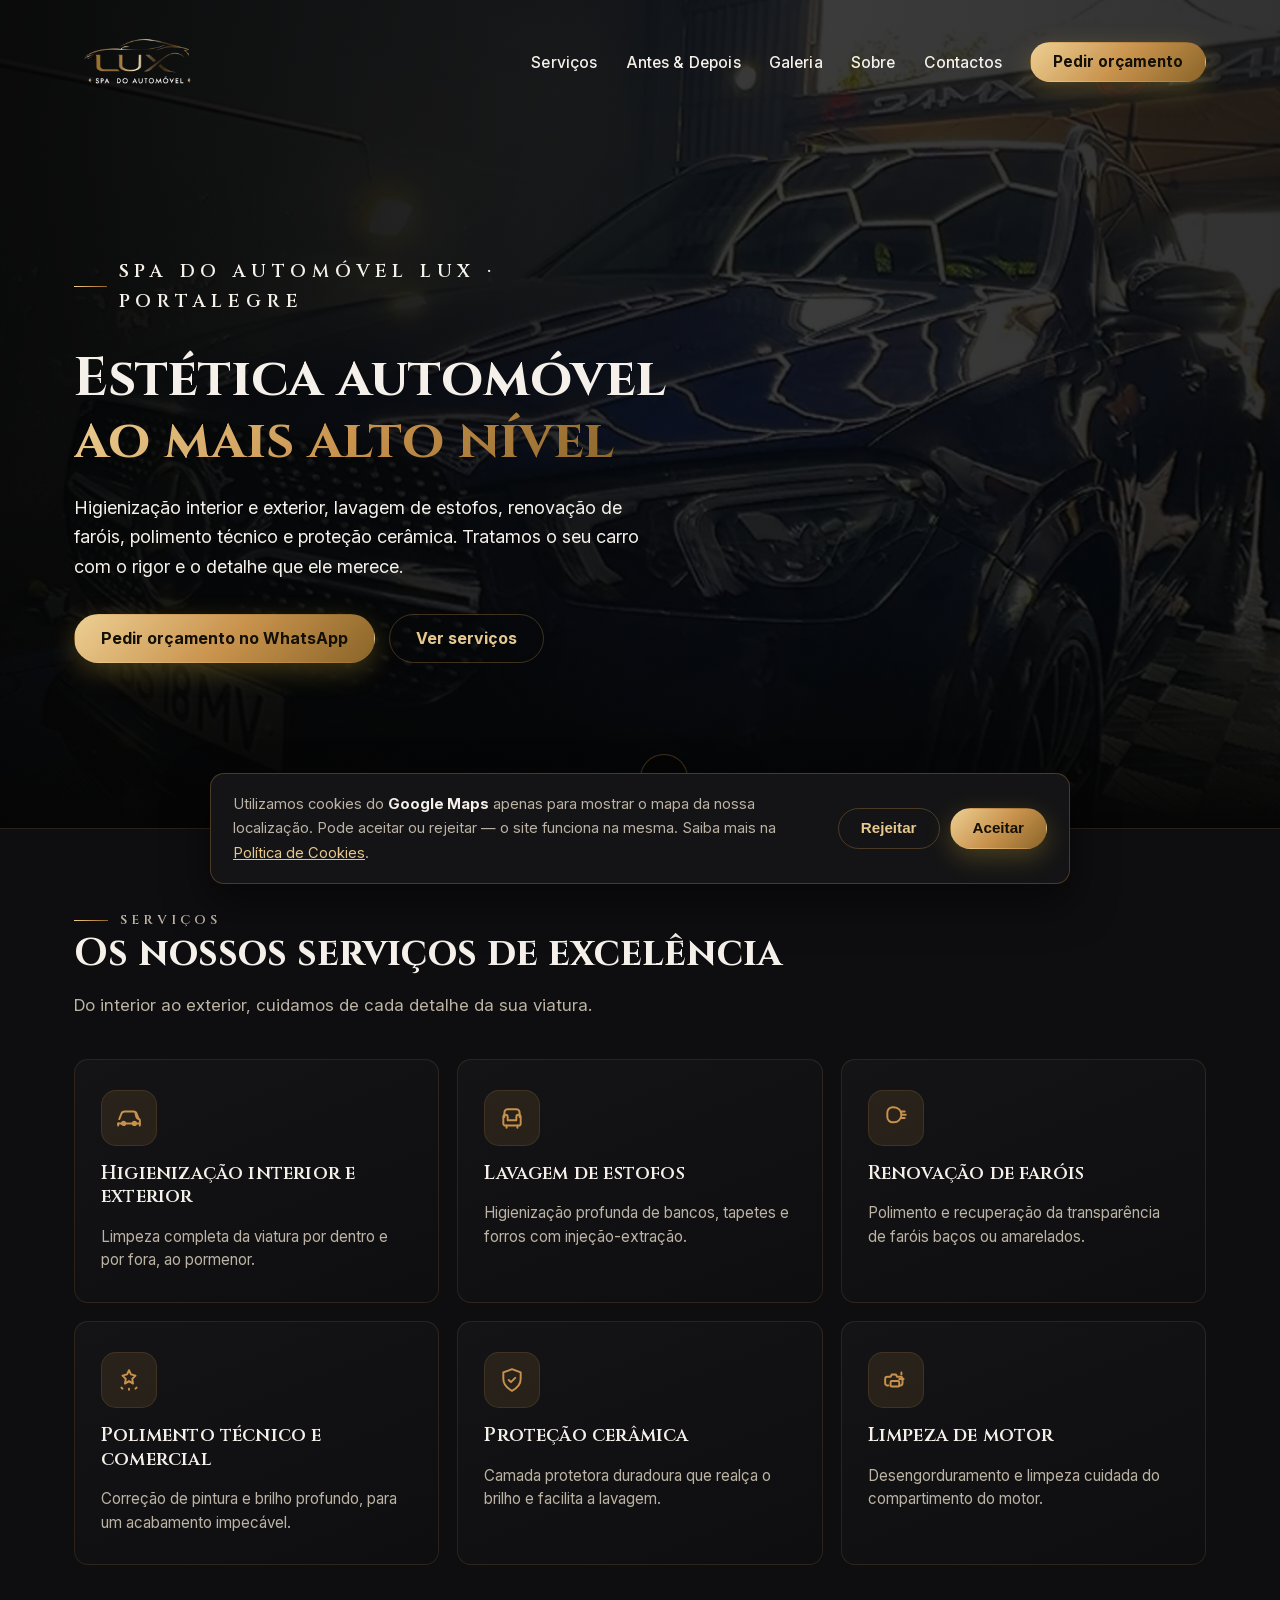
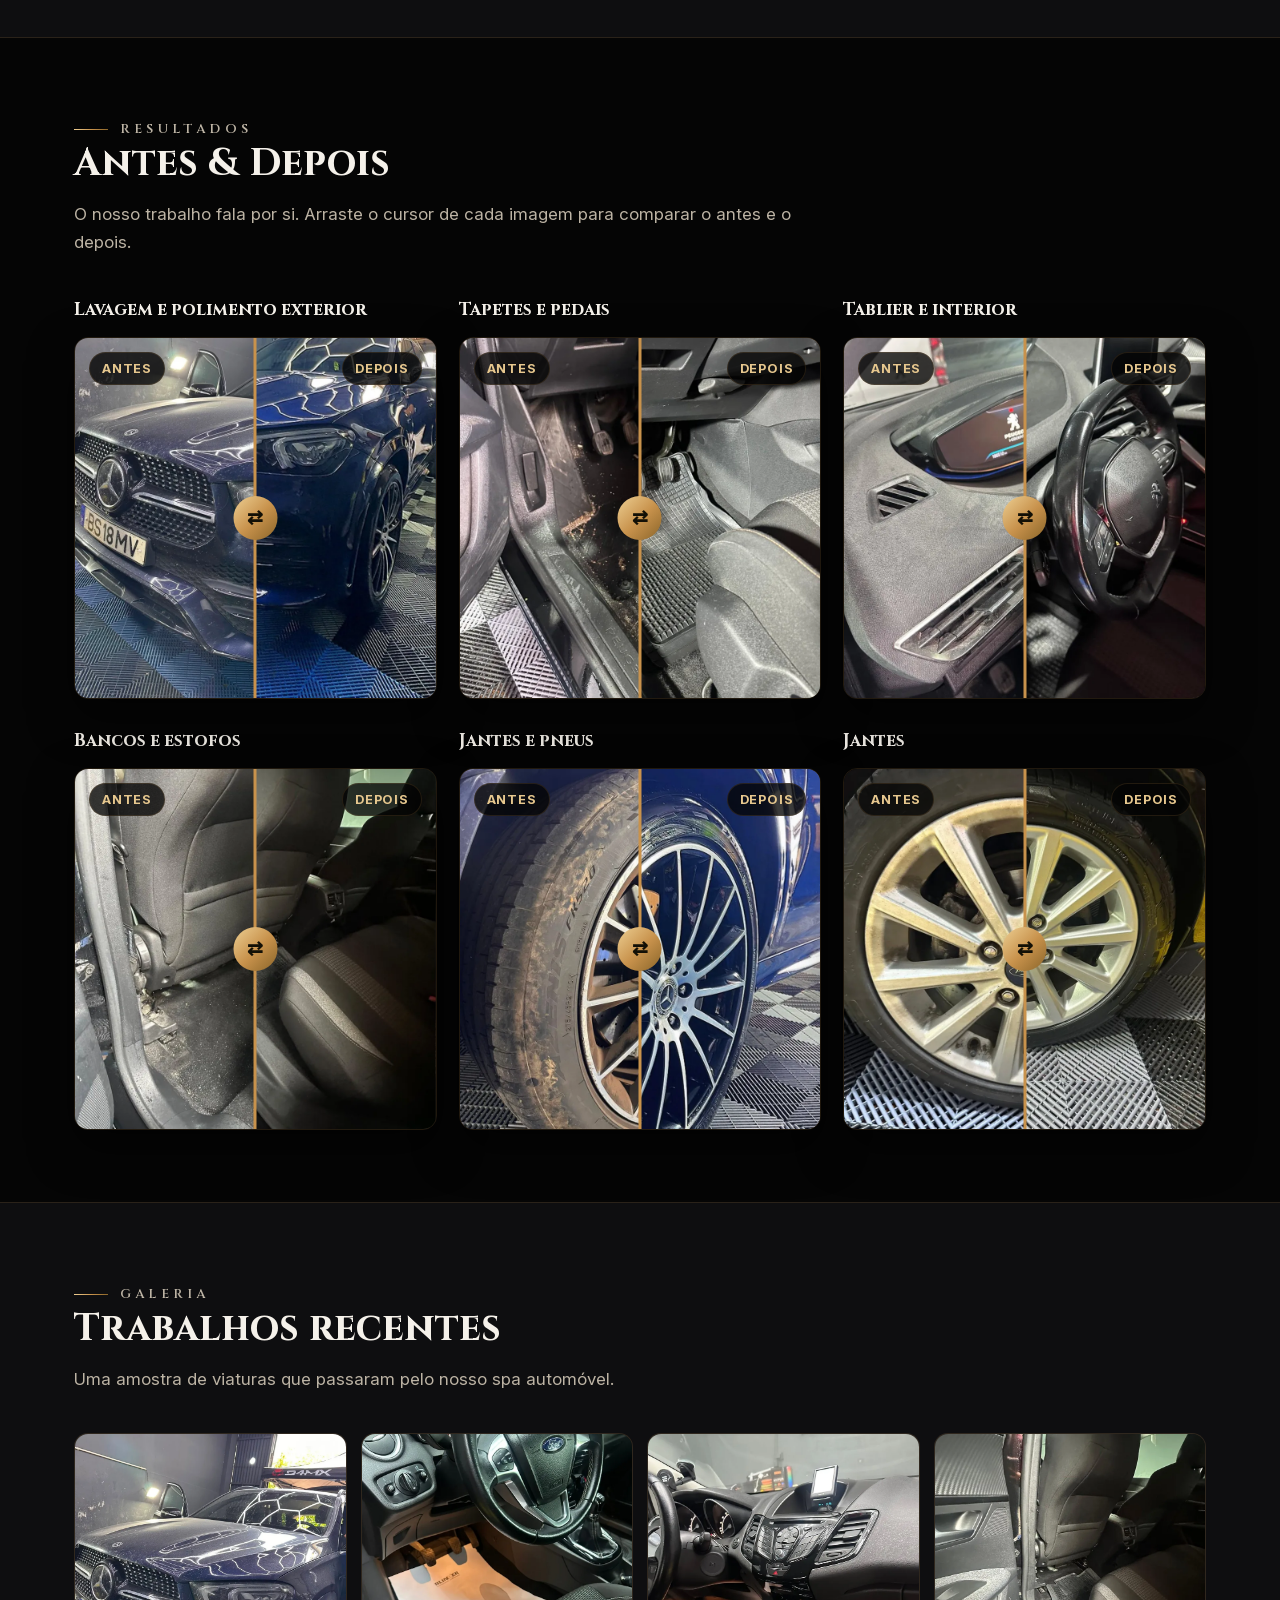
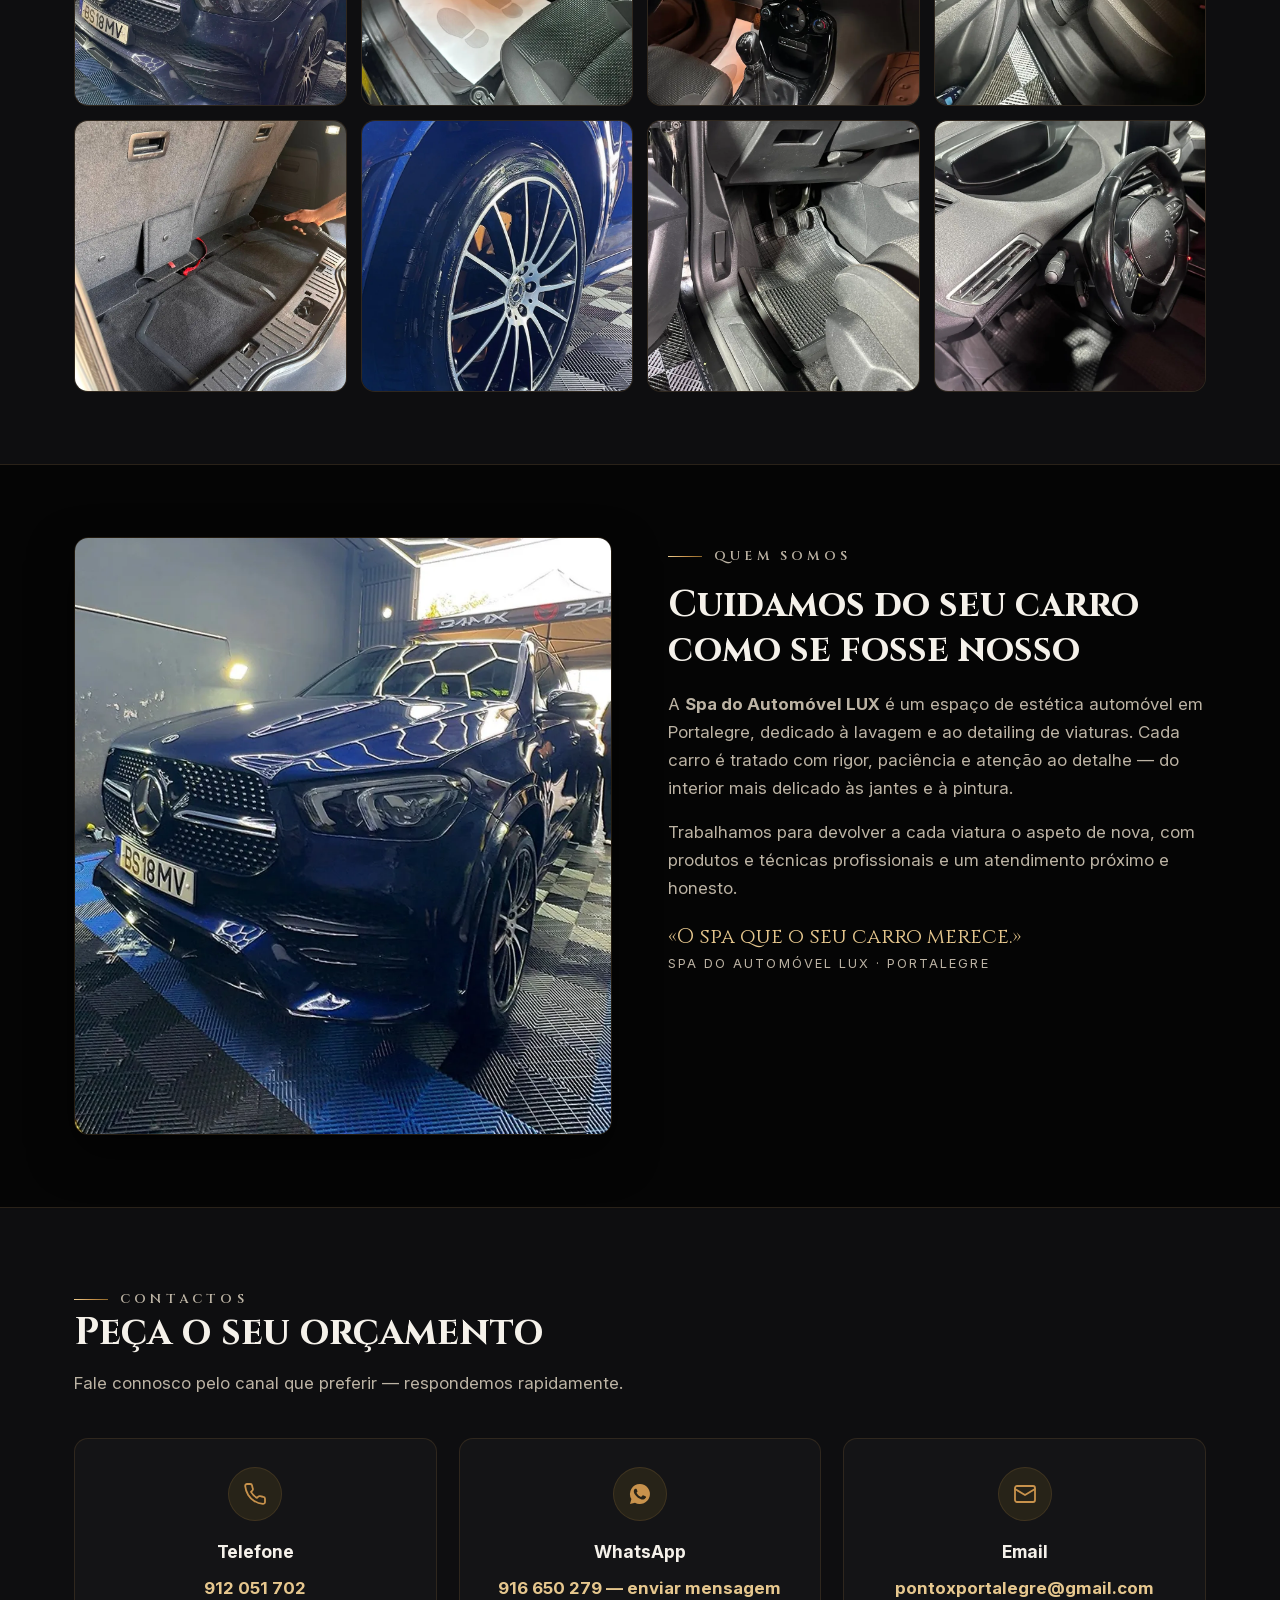
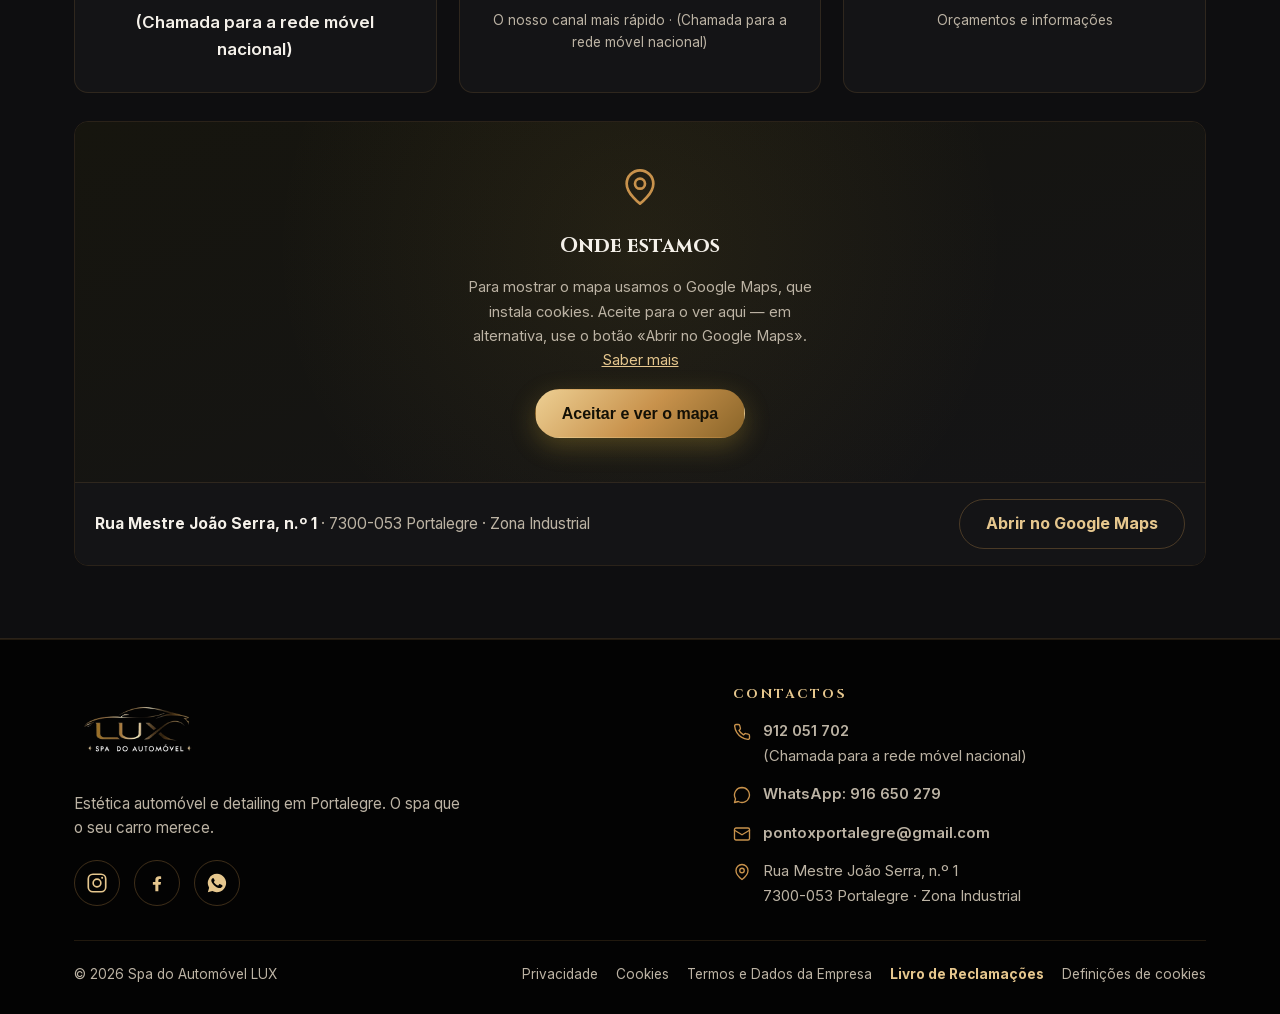
==== commit 13f16f66: "Melhorias: cartões de serviços, logos, Antes/Depois Mercedes, slogan - Cartões de 'serviços de excel" ====
--- a/index.html
+++ b/index.html
@@ -26,7 +26,7 @@
   <link rel="icon" href="assets/img/favicon-32.png" sizes="32x32" type="image/png">
   <link rel="icon" href="assets/img/icon-192.png" sizes="192x192" type="image/png">
   <link rel="apple-touch-icon" href="assets/img/apple-touch-icon.png">
-  <link rel="stylesheet" href="assets/css/styles.css?v=1">
+  <link rel="stylesheet" href="assets/css/styles.css?v=2">
 
   <script type="application/ld+json">
   {
@@ -157,6 +157,17 @@
         </div>
         <ul class="ba-grid" id="lista-antes-depois">
           <li class="ba-item">
+            <h3>Lavagem e polimento exterior</h3>
+            <div class="ba-slider">
+              <img src="assets/img/ba-mercedes-antes.webp" alt="Frente de um Mercedes com pó e marcas de água na pintura, antes do tratamento" loading="lazy">
+              <img class="ba-slider__after" src="assets/img/ba-mercedes-depois.webp" alt="A mesma frente do Mercedes com a pintura polida e a brilhar, depois do tratamento" loading="lazy">
+              <div class="ba-slider__divider" aria-hidden="true"></div>
+              <span class="ba-label ba-label--antes" aria-hidden="true">Antes</span>
+              <span class="ba-label ba-label--depois" aria-hidden="true">Depois</span>
+              <input type="range" min="0" max="100" value="50" aria-label="Comparar antes e depois — Lavagem e polimento exterior (deslize)">
+            </div>
+          </li>
+          <li class="ba-item">
             <h3>Tapetes e pedais</h3>
             <div class="ba-slider">
               <img src="assets/img/ba-pedais-antes.webp" alt="Zona dos pedais e tapete com lama e sujidade, antes da limpeza" loading="lazy">
@@ -243,14 +254,14 @@
     <section class="section" id="sobre" aria-labelledby="sobre-titulo">
       <div class="container about-grid">
         <figure>
-          <img src="assets/img/galeria-showroom.webp" alt="Viatura em destaque no estúdio de detailing da Spa do Automóvel LUX" width="900" height="1200" loading="lazy">
+          <img src="assets/img/quem-somos-mercedes.webp" alt="Mercedes azul com a pintura polida no estúdio de detailing da Spa do Automóvel LUX" width="900" height="1000" loading="lazy">
         </figure>
         <div class="about__text">
           <p class="kicker">Quem somos</p>
           <h2 id="sobre-titulo">Cuidamos do seu carro como se fosse nosso</h2>
           <p>A <strong>Spa do Automóvel LUX</strong> é um espaço de estética automóvel em Portalegre, dedicado à lavagem e ao detailing de viaturas. Cada carro é tratado com rigor, paciência e atenção ao detalhe — do interior mais delicado às jantes e à pintura.</p>
           <p>Trabalhamos para devolver a cada viatura o aspeto de nova, com produtos e técnicas profissionais e um atendimento próximo e honesto.</p>
-          <p class="founders">«Devagar! Quem mais corre, mais tropeça.»<span>Spa do Automóvel LUX · Portalegre</span></p>
+          <p class="founders">«O spa que o seu carro merece.»<span>Spa do Automóvel LUX · Portalegre</span></p>
         </div>
       </div>
     </section>
@@ -324,7 +335,7 @@
       <div class="site-footer__top">
         <div class="site-footer__brand">
           <img class="logo-foot" src="assets/img/logo-full.webp?v=1" alt="Spa do Automóvel LUX" width="410" height="292">
-          <p>Estética automóvel e detailing em Portalegre. Devagar! Quem mais corre, mais tropeça.</p>
+          <p>Estética automóvel e detailing em Portalegre. O spa que o seu carro merece.</p>
           <div class="socials">
             <a href="https://www.instagram.com/spadoautomovellux" target="_blank" rel="noopener noreferrer" aria-label="Instagram da Spa do Automóvel LUX">
               <svg width="22" height="22" viewBox="0 0 24 24" fill="none" stroke="currentColor" stroke-width="1.8" stroke-linecap="round" stroke-linejoin="round" aria-hidden="true"><rect x="2.5" y="2.5" width="19" height="19" rx="5"/><circle cx="12" cy="12" r="4.2"/><circle cx="17.6" cy="6.4" r="1.1" fill="currentColor" stroke="none"/></svg>
--- a/assets/css/styles.css
+++ b/assets/css/styles.css
@@ -99,8 +99,8 @@
 }
 .site-header.is-scrolled .site-header__inner { height: 64px; }
 .brand { display: inline-flex; align-items: center; gap: 12px; text-decoration: none; position: relative; z-index: 2; }
-.brand img { height: 82px; width: auto; transition: height .25s ease; }
-.site-header.is-scrolled .brand img { height: 42px; }
+.brand img { height: 92px; width: auto; transition: height .25s ease; }
+.site-header.is-scrolled .brand img { height: 44px; }
 ::selection { background: var(--gold); color: #131006; }
 
 .nav__links {
@@ -227,31 +227,34 @@
 
 /* ---------- Serviços (compacto) ---------- */
 .services-grid {
-  display: grid; grid-template-columns: repeat(4, 1fr); gap: 14px;
+  display: grid; grid-template-columns: repeat(3, 1fr); gap: 18px;
   list-style: none; margin: 0; padding: 0;
 }
 .service-card {
-  display: flex; align-items: center; gap: 14px;
-  background: var(--bg-elev-2);
+  display: flex; flex-direction: column; gap: 16px;
+  background: linear-gradient(158deg, var(--bg-elev-2), var(--bg-elev));
   border: 1px solid var(--hairline-soft);
   border-radius: var(--radius);
-  padding: 16px 18px;
-  transition: transform .18s ease, border-color .18s ease;
+  padding: 30px 26px;
+  transition: transform .2s ease, border-color .2s ease, box-shadow .2s ease;
 }
 @media (hover: hover) {
-  .service-card:hover { transform: translateY(-3px); border-color: var(--hairline); }
+  .service-card:hover { transform: translateY(-4px); border-color: var(--hairline); box-shadow: 0 18px 42px rgba(0, 0, 0, .5); }
+  .service-card:hover .service-card__icon { background: var(--grad-gold); color: #1a1204; border-color: transparent; }
   .btn--gold:hover { transform: translateY(-2px); }
   .gallery a:hover img { transform: scale(1.04); opacity: .92; }
 }
 .service-card__icon {
   flex: none;
-  width: 44px; height: 44px; border-radius: 11px;
+  width: 56px; height: 56px; border-radius: 15px;
   display: grid; place-items: center;
-  background: rgba(212, 175, 55, .1);
+  background: rgba(200, 146, 76, .12);
   border: 1px solid var(--hairline-soft);
   color: var(--gold);
-}
-.service-card h3 { font-size: .99rem; margin: 0; font-weight: 600; line-height: 1.3; }
+  transition: background .2s ease, color .2s ease, border-color .2s ease;
+}
+.service-card h3 { font-family: var(--font-display); font-size: 1.18rem; margin: 0; font-weight: 600; line-height: 1.25; letter-spacing: .01em; }
+.service-card p { margin: 0; color: var(--muted); font-size: .95rem; line-height: 1.55; }
 .services-toggle-wrap { display: none; text-align: center; margin-top: 20px; }
 
 /* ---------- Antes / Depois ---------- */
@@ -477,7 +480,7 @@
   display: grid; grid-template-columns: 1.3fr 1fr;
   gap: 44px; margin-bottom: 32px; align-items: start;
 }
-.site-footer .logo-foot { height: 74px; width: auto; }
+.site-footer .logo-foot { height: 92px; width: auto; }
 .site-footer__brand p {
   color: var(--muted); font-size: .95rem; line-height: 1.6;
   max-width: 44ch; margin: 16px 0 0;
@@ -592,8 +595,8 @@
   .legal-page td { border-top: none; margin-bottom: 10px; }
   .hero { min-height: 86vh; padding-bottom: 72px; }
   .hero__bg img { object-position: 60% 58%; }
-  .services-grid { grid-template-columns: 1fr; gap: 10px; }
-  .service-card { padding: 12px 16px; }
+  .services-grid { grid-template-columns: 1fr; gap: 14px; }
+  .service-card { padding: 24px 22px; }
   /* "Ver mais serviços": colapsa a lista em telemóvel (só com JS) */
   html.js .services-grid.is-collapsed li:nth-child(n+7) { display: none; }
   html.js .services-toggle-wrap { display: block; }
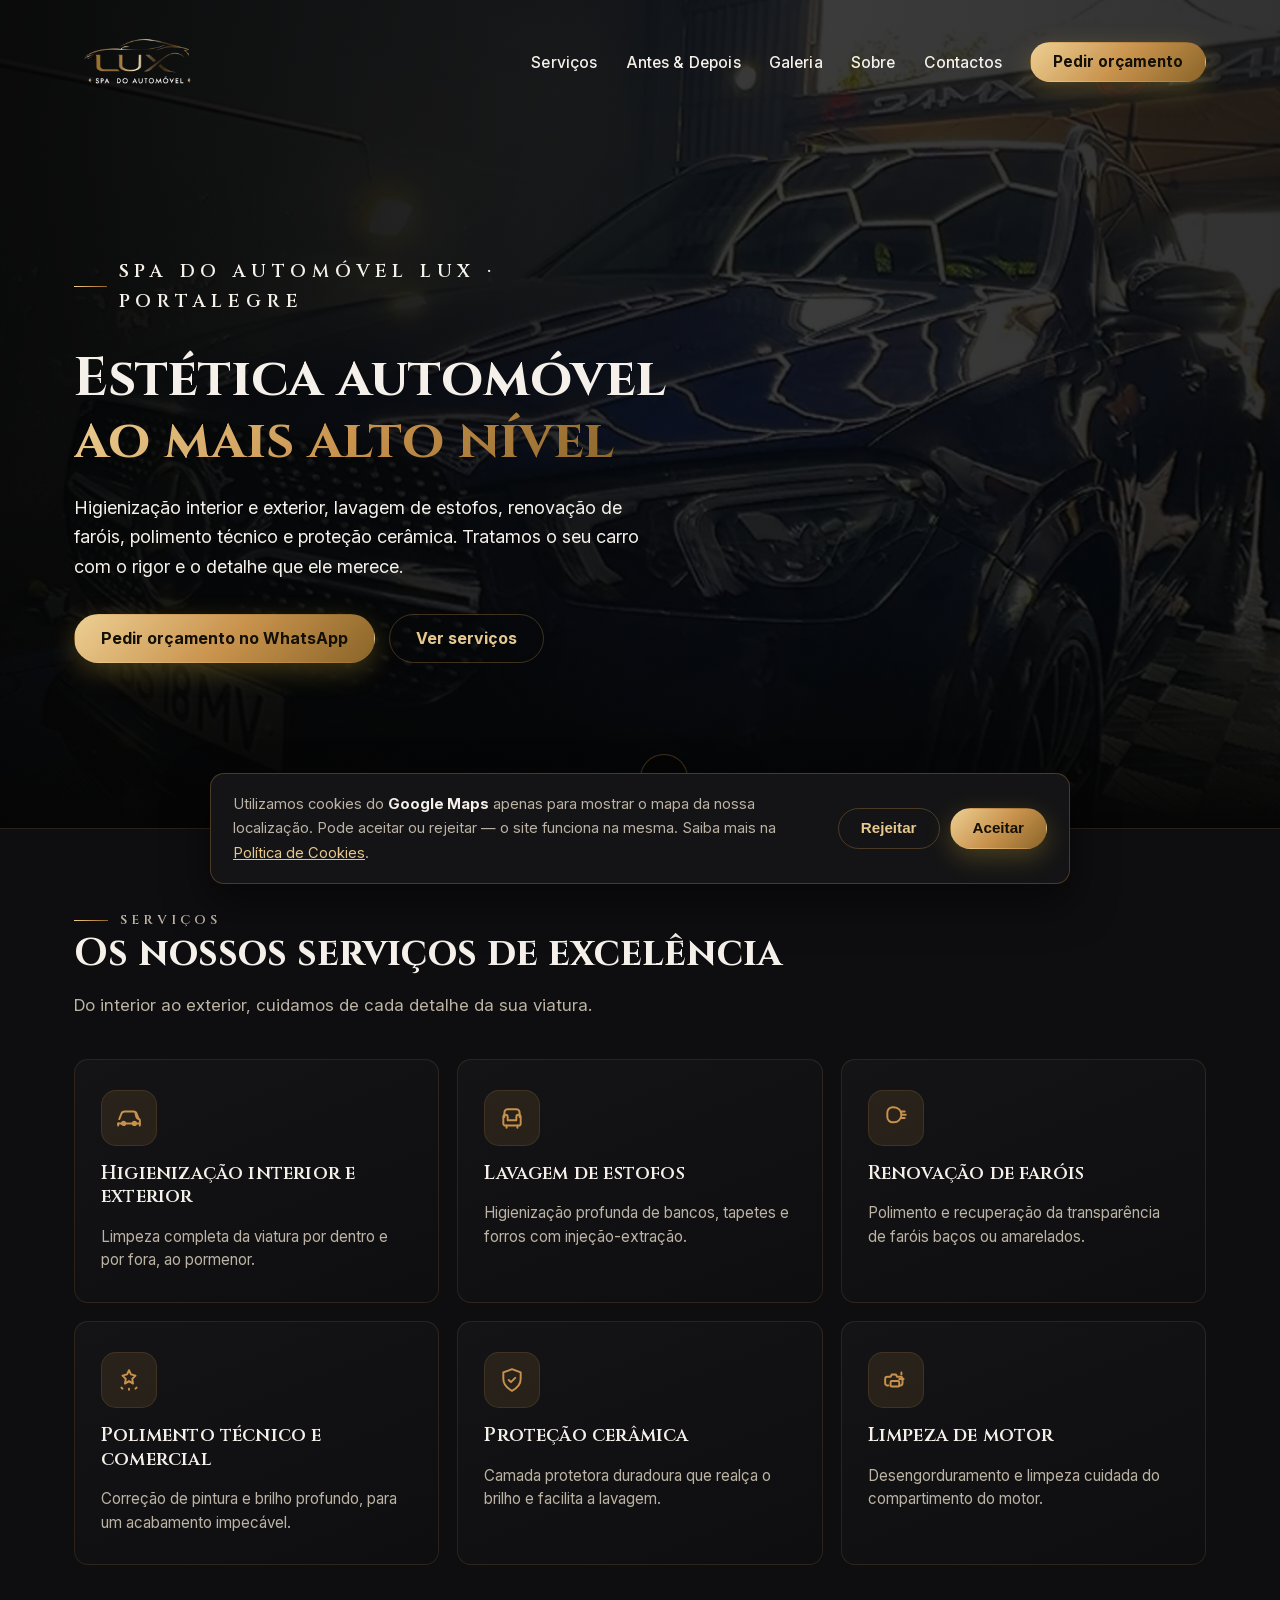
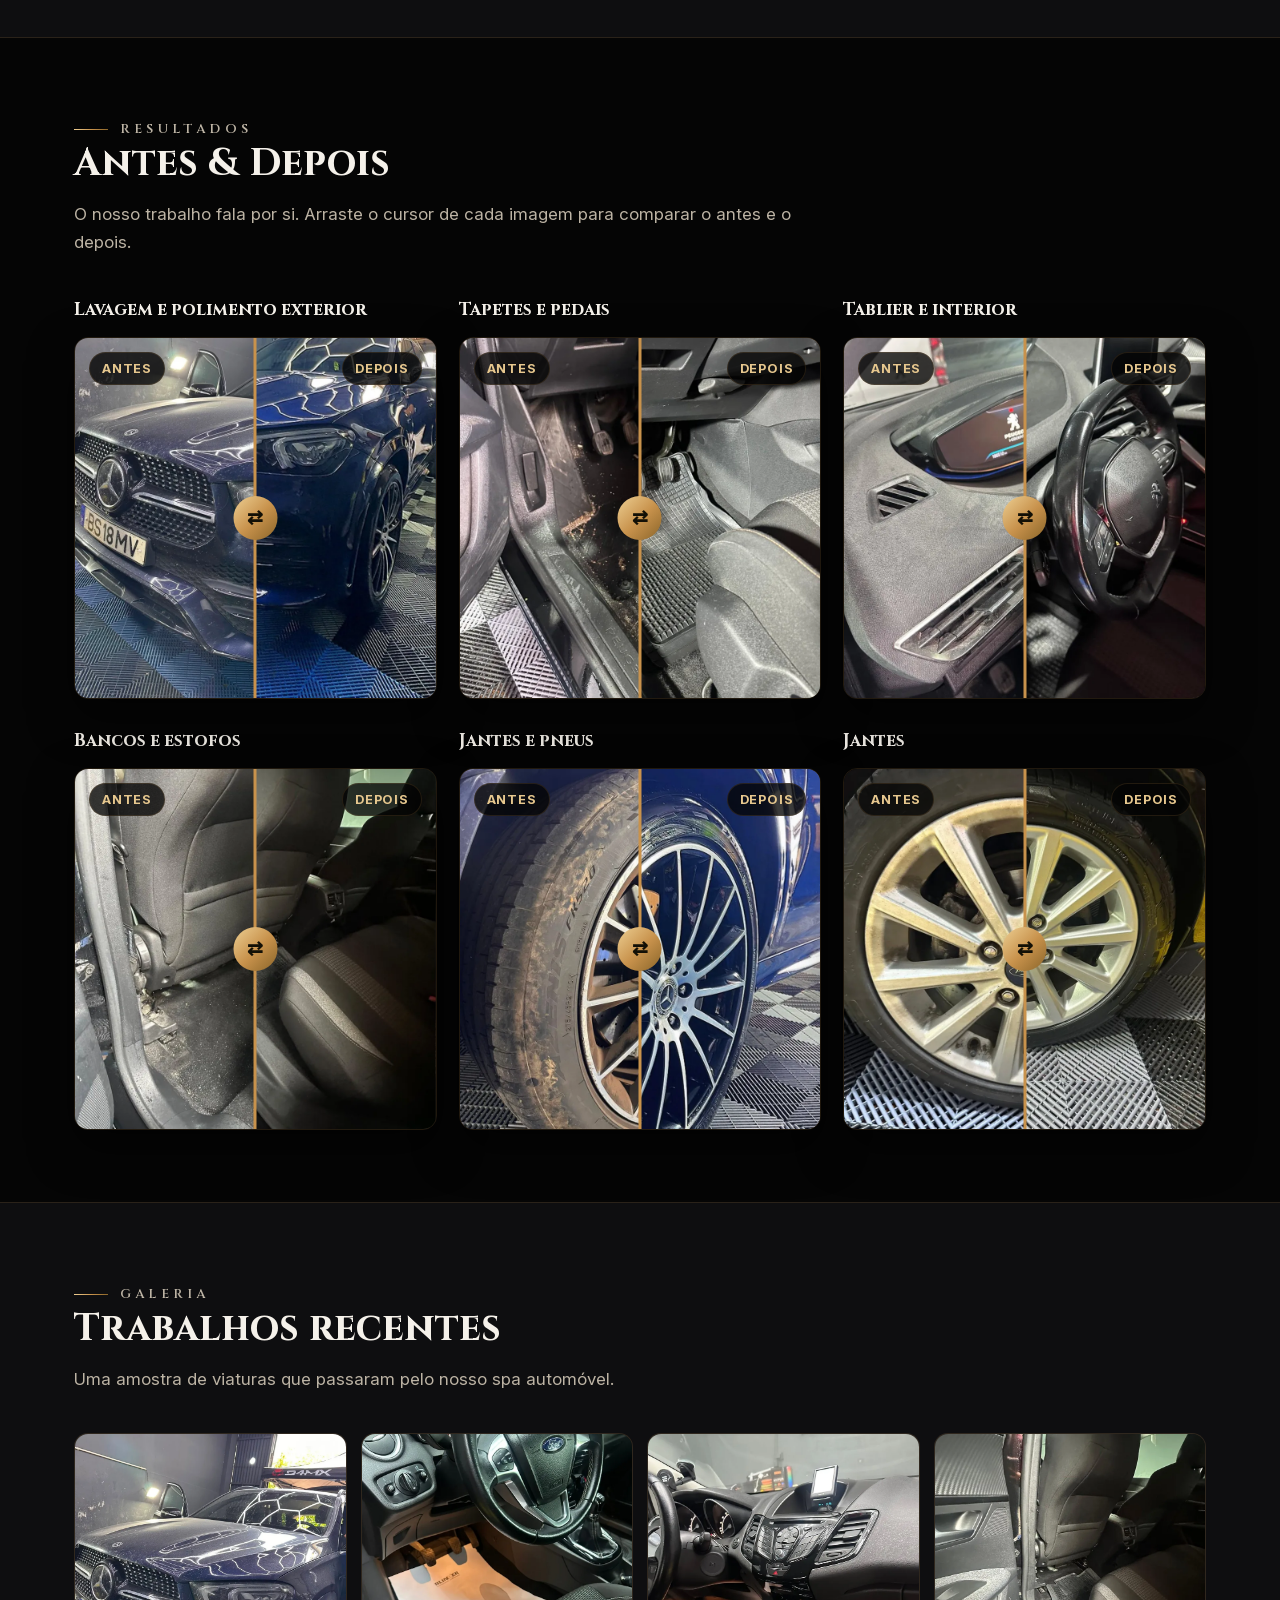
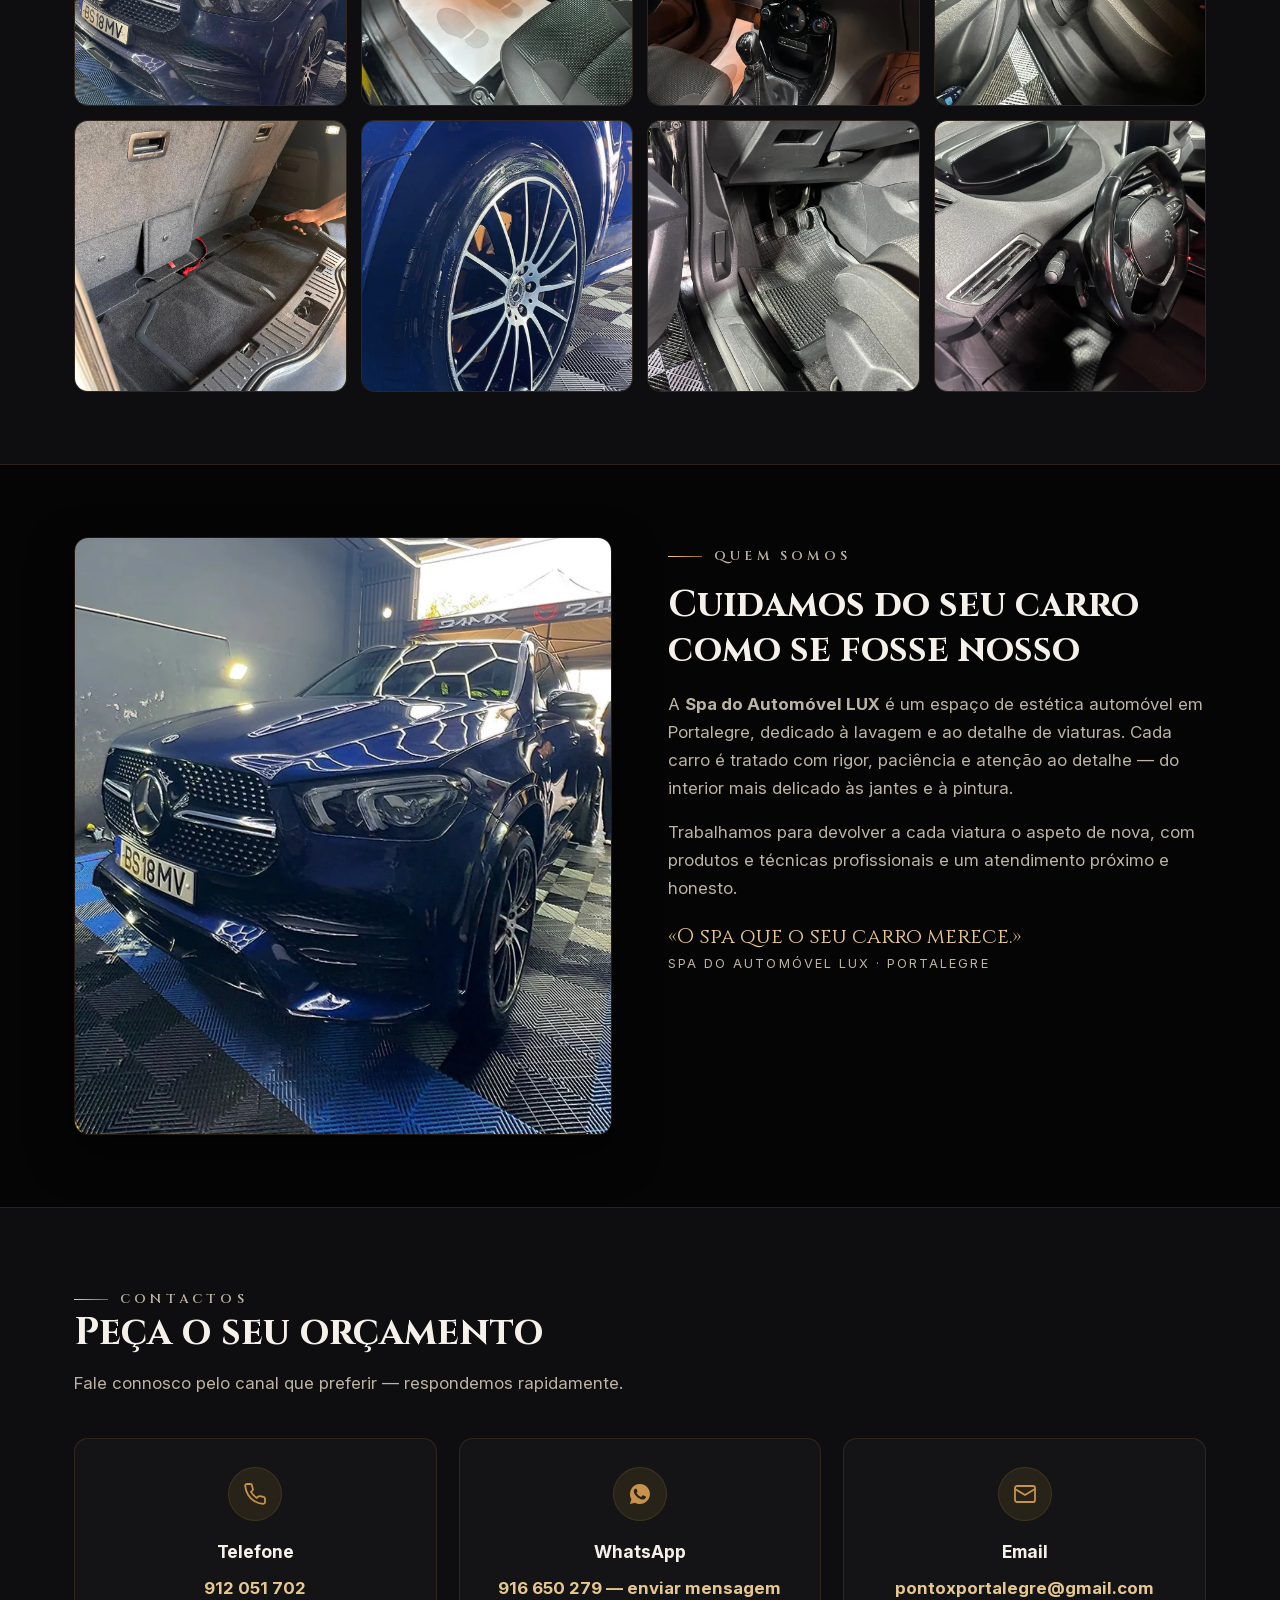
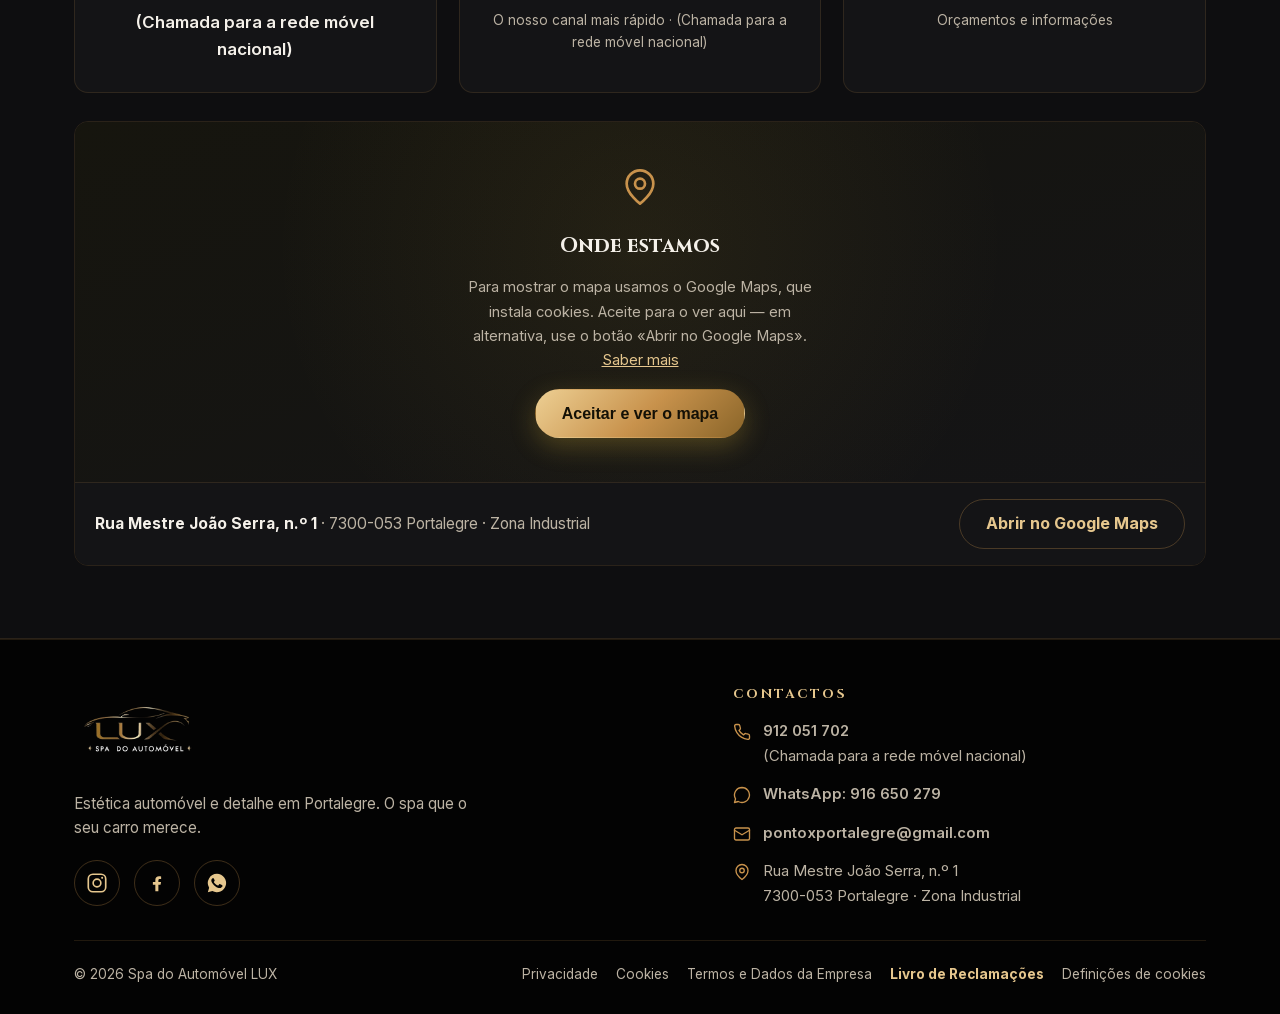
==== commit 22fb96ff: "Traduzir 'Detailing' -> 'Detalhe' (título, Open Graph, JSON-LD, texto) Corrige o termo em inglês que" ====
--- a/index.html
+++ b/index.html
@@ -3,8 +3,8 @@
 <head>
   <meta charset="UTF-8">
   <meta name="viewport" content="width=device-width, initial-scale=1.0">
-  <title>Spa do Automóvel LUX — Estética Automóvel & Detailing | Portalegre</title>
-  <meta name="description" content="Estética automóvel e detailing em Portalegre: higienização interior e exterior, lavagem de estofos, renovação de faróis, polimento técnico e proteção cerâmica.">
+  <title>Spa do Automóvel LUX — Estética Automóvel & Detalhe | Portalegre</title>
+  <meta name="description" content="Estética automóvel e detalhe em Portalegre: higienização interior e exterior, lavagem de estofos, renovação de faróis, polimento técnico e proteção cerâmica.">
   <link rel="canonical" href="https://renatovalente5.github.io/SpaDoAutomovelLUX/">
   <meta name="theme-color" content="#141414">
   <script>document.documentElement.classList.add('js')</script>
@@ -14,8 +14,8 @@
   <meta property="og:type" content="website">
   <meta property="og:locale" content="pt_PT">
   <meta property="og:site_name" content="Spa do Automóvel LUX">
-  <meta property="og:title" content="Spa do Automóvel LUX — Estética Automóvel & Detailing | Portalegre">
-  <meta property="og:description" content="Higienização interior e exterior, lavagem de estofos, renovação de faróis, polimento técnico e proteção cerâmica. Detailing em Portalegre.">
+  <meta property="og:title" content="Spa do Automóvel LUX — Estética Automóvel & Detalhe | Portalegre">
+  <meta property="og:description" content="Higienização interior e exterior, lavagem de estofos, renovação de faróis, polimento técnico e proteção cerâmica. Detalhe em Portalegre.">
   <meta property="og:url" content="https://renatovalente5.github.io/SpaDoAutomovelLUX/">
   <meta property="og:image" content="https://renatovalente5.github.io/SpaDoAutomovelLUX/assets/img/og-image.jpg">
   <meta property="og:image:width" content="1200">
@@ -33,7 +33,7 @@
     "@context": "https://schema.org",
     "@type": "AutoWash",
     "name": "Spa do Automóvel LUX",
-    "description": "Estética automóvel e detailing em Portalegre: higienização interior e exterior, lavagem de estofos, renovação de faróis, polimento técnico e comercial, proteção cerâmica e limpeza de motor.",
+    "description": "Estética automóvel e detalhe em Portalegre: higienização interior e exterior, lavagem de estofos, renovação de faróis, polimento técnico e comercial, proteção cerâmica e limpeza de motor.",
     "image": "https://renatovalente5.github.io/SpaDoAutomovelLUX/assets/img/og-image.jpg",
     "logo": "https://renatovalente5.github.io/SpaDoAutomovelLUX/assets/img/icon-512.png",
     "url": "https://renatovalente5.github.io/SpaDoAutomovelLUX/",
@@ -48,7 +48,7 @@
       "addressCountry": "PT"
     },
     "areaServed": ["Portalegre", "Alto Alentejo"],
-    "knowsAbout": ["Estética automóvel", "Detailing", "Higienização interior e exterior", "Lavagem de estofos", "Renovação de faróis", "Polimento técnico", "Proteção cerâmica", "Limpeza de motor"],
+    "knowsAbout": ["Estética automóvel", "Detalhe", "Higienização interior e exterior", "Lavagem de estofos", "Renovação de faróis", "Polimento técnico", "Proteção cerâmica", "Limpeza de motor"],
     "sameAs": [
       "https://www.instagram.com/spadoautomovellux",
       "https://www.facebook.com/lavagenspontoxportalegre"
@@ -86,7 +86,7 @@
     <!-- ============ HERO ============ -->
     <section class="hero" id="inicio">
       <div class="hero__bg">
-        <img src="assets/img/hero-mercedes.webp" alt="Mercedes azul num estúdio de detailing com iluminação LED, após tratamento na Spa do Automóvel LUX" width="1100" height="1955" fetchpriority="high">
+        <img src="assets/img/hero-mercedes.webp" alt="Mercedes azul num estúdio de detalhe com iluminação LED, após tratamento na Spa do Automóvel LUX" width="1100" height="1955" fetchpriority="high">
       </div>
       <div class="container">
         <div class="hero__content">
@@ -238,7 +238,7 @@
           <p>Uma amostra de viaturas que passaram pelo nosso spa automóvel.</p>
         </div>
         <ul class="gallery" id="galeria-fotos">
-          <li><a href="assets/img/galeria-showroom.webp" data-caption="Detailing completo de um Mercedes"><img src="assets/img/galeria-showroom.webp" alt="Mercedes azul num estúdio de detailing com iluminação LED" width="900" height="1200" loading="lazy"></a></li>
+          <li><a href="assets/img/galeria-showroom.webp" data-caption="Detalhe completo de um Mercedes"><img src="assets/img/galeria-showroom.webp" alt="Mercedes azul num estúdio de detalhe com iluminação LED" width="900" height="1200" loading="lazy"></a></li>
           <li><a href="assets/img/galeria-cockpit.webp" data-caption="Interior e volante impecáveis"><img src="assets/img/galeria-cockpit.webp" alt="Volante e posto de condução de um Ford limpos e cuidados" width="820" height="1093" loading="lazy"></a></li>
           <li><a href="assets/img/galeria-interior.webp" data-caption="Higienização de interior e tablier"><img src="assets/img/galeria-interior.webp" alt="Consola central e tablier de um Ford limpos" width="820" height="1093" loading="lazy"></a></li>
           <li><a href="assets/img/galeria-bancos.webp" data-caption="Bancos e estofos higienizados"><img src="assets/img/galeria-bancos.webp" alt="Bancos e estofos de um Peugeot limpos" width="820" height="1093" loading="lazy"></a></li>
@@ -254,12 +254,12 @@
     <section class="section" id="sobre" aria-labelledby="sobre-titulo">
       <div class="container about-grid">
         <figure>
-          <img src="assets/img/quem-somos-mercedes.webp" alt="Mercedes azul com a pintura polida no estúdio de detailing da Spa do Automóvel LUX" width="900" height="1000" loading="lazy">
+          <img src="assets/img/quem-somos-mercedes.webp" alt="Mercedes azul com a pintura polida no estúdio de detalhe da Spa do Automóvel LUX" width="900" height="1000" loading="lazy">
         </figure>
         <div class="about__text">
           <p class="kicker">Quem somos</p>
           <h2 id="sobre-titulo">Cuidamos do seu carro como se fosse nosso</h2>
-          <p>A <strong>Spa do Automóvel LUX</strong> é um espaço de estética automóvel em Portalegre, dedicado à lavagem e ao detailing de viaturas. Cada carro é tratado com rigor, paciência e atenção ao detalhe — do interior mais delicado às jantes e à pintura.</p>
+          <p>A <strong>Spa do Automóvel LUX</strong> é um espaço de estética automóvel em Portalegre, dedicado à lavagem e ao detalhe de viaturas. Cada carro é tratado com rigor, paciência e atenção ao detalhe — do interior mais delicado às jantes e à pintura.</p>
           <p>Trabalhamos para devolver a cada viatura o aspeto de nova, com produtos e técnicas profissionais e um atendimento próximo e honesto.</p>
           <p class="founders">«O spa que o seu carro merece.»<span>Spa do Automóvel LUX · Portalegre</span></p>
         </div>
@@ -335,7 +335,7 @@
       <div class="site-footer__top">
         <div class="site-footer__brand">
           <img class="logo-foot" src="assets/img/logo-full.webp?v=1" alt="Spa do Automóvel LUX" width="410" height="292">
-          <p>Estética automóvel e detailing em Portalegre. O spa que o seu carro merece.</p>
+          <p>Estética automóvel e detalhe em Portalegre. O spa que o seu carro merece.</p>
           <div class="socials">
             <a href="https://www.instagram.com/spadoautomovellux" target="_blank" rel="noopener noreferrer" aria-label="Instagram da Spa do Automóvel LUX">
               <svg width="22" height="22" viewBox="0 0 24 24" fill="none" stroke="currentColor" stroke-width="1.8" stroke-linecap="round" stroke-linejoin="round" aria-hidden="true"><rect x="2.5" y="2.5" width="19" height="19" rx="5"/><circle cx="12" cy="12" r="4.2"/><circle cx="17.6" cy="6.4" r="1.1" fill="currentColor" stroke="none"/></svg>
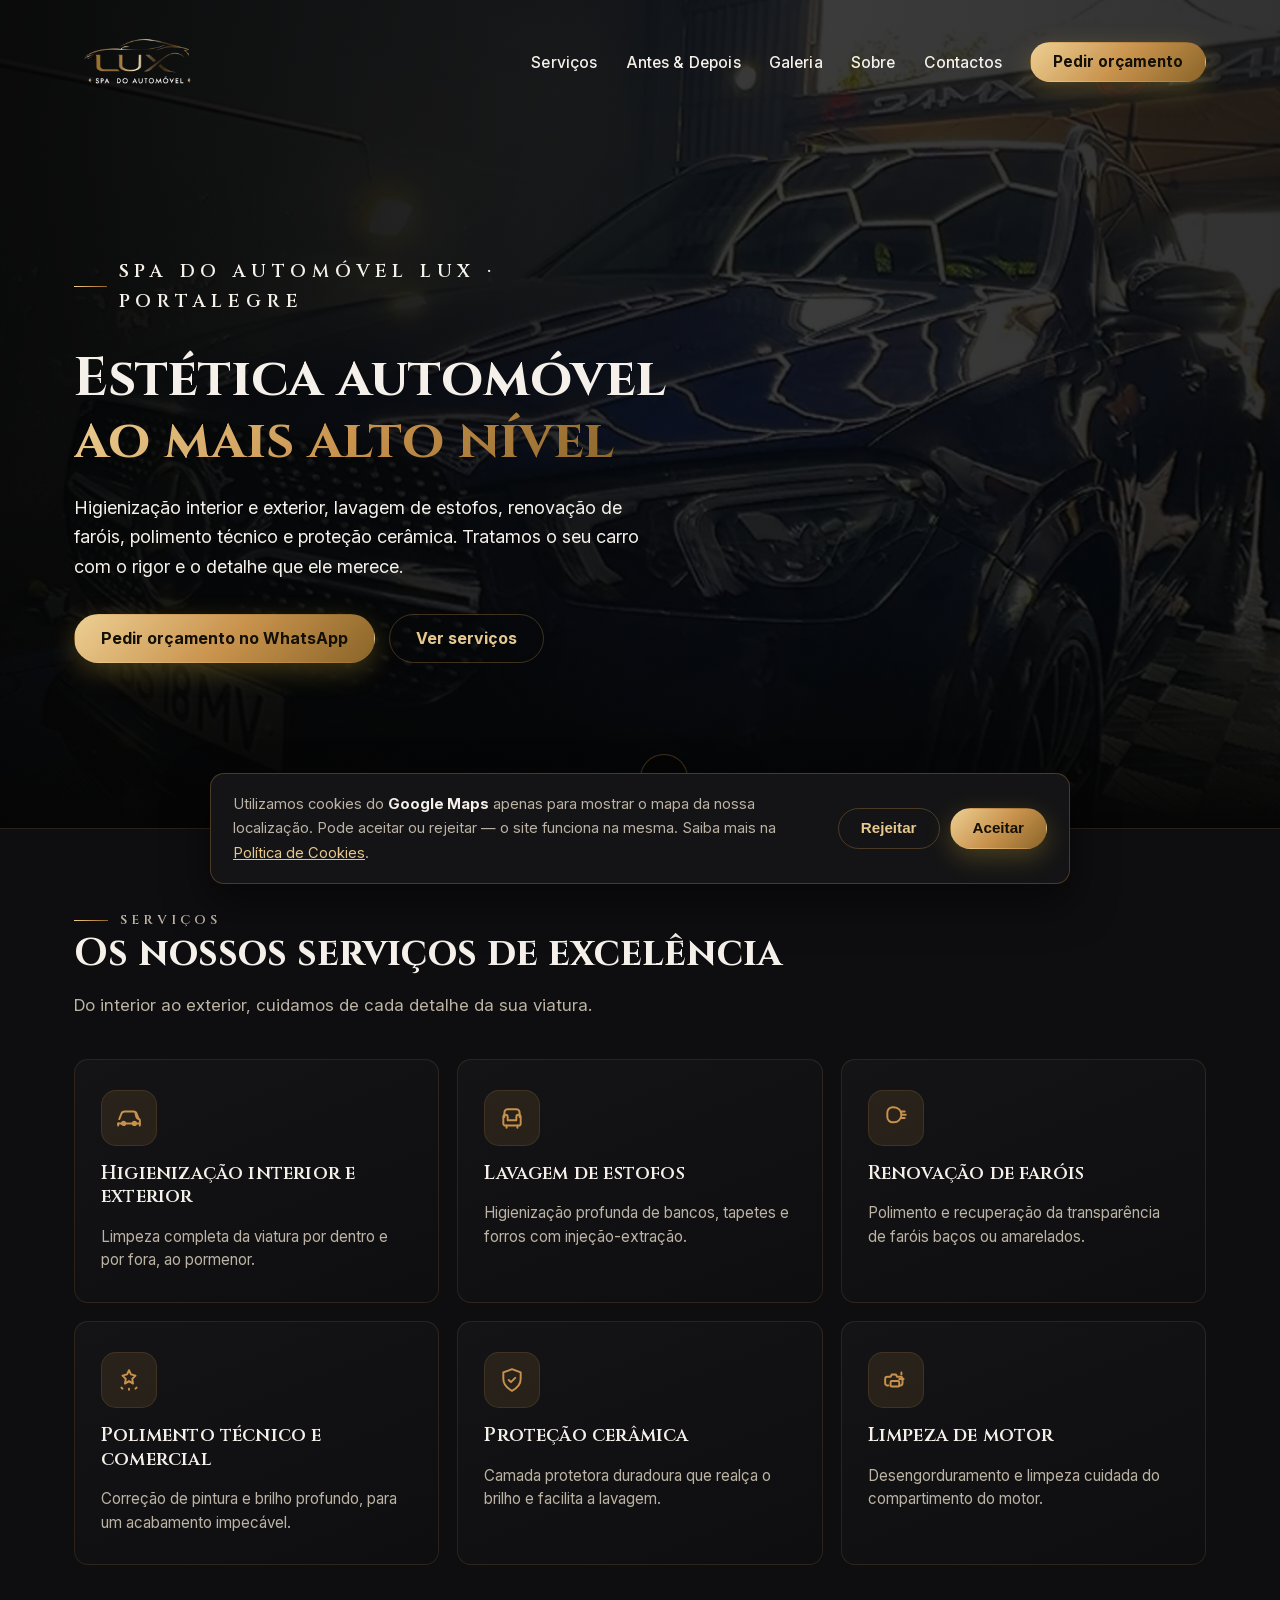
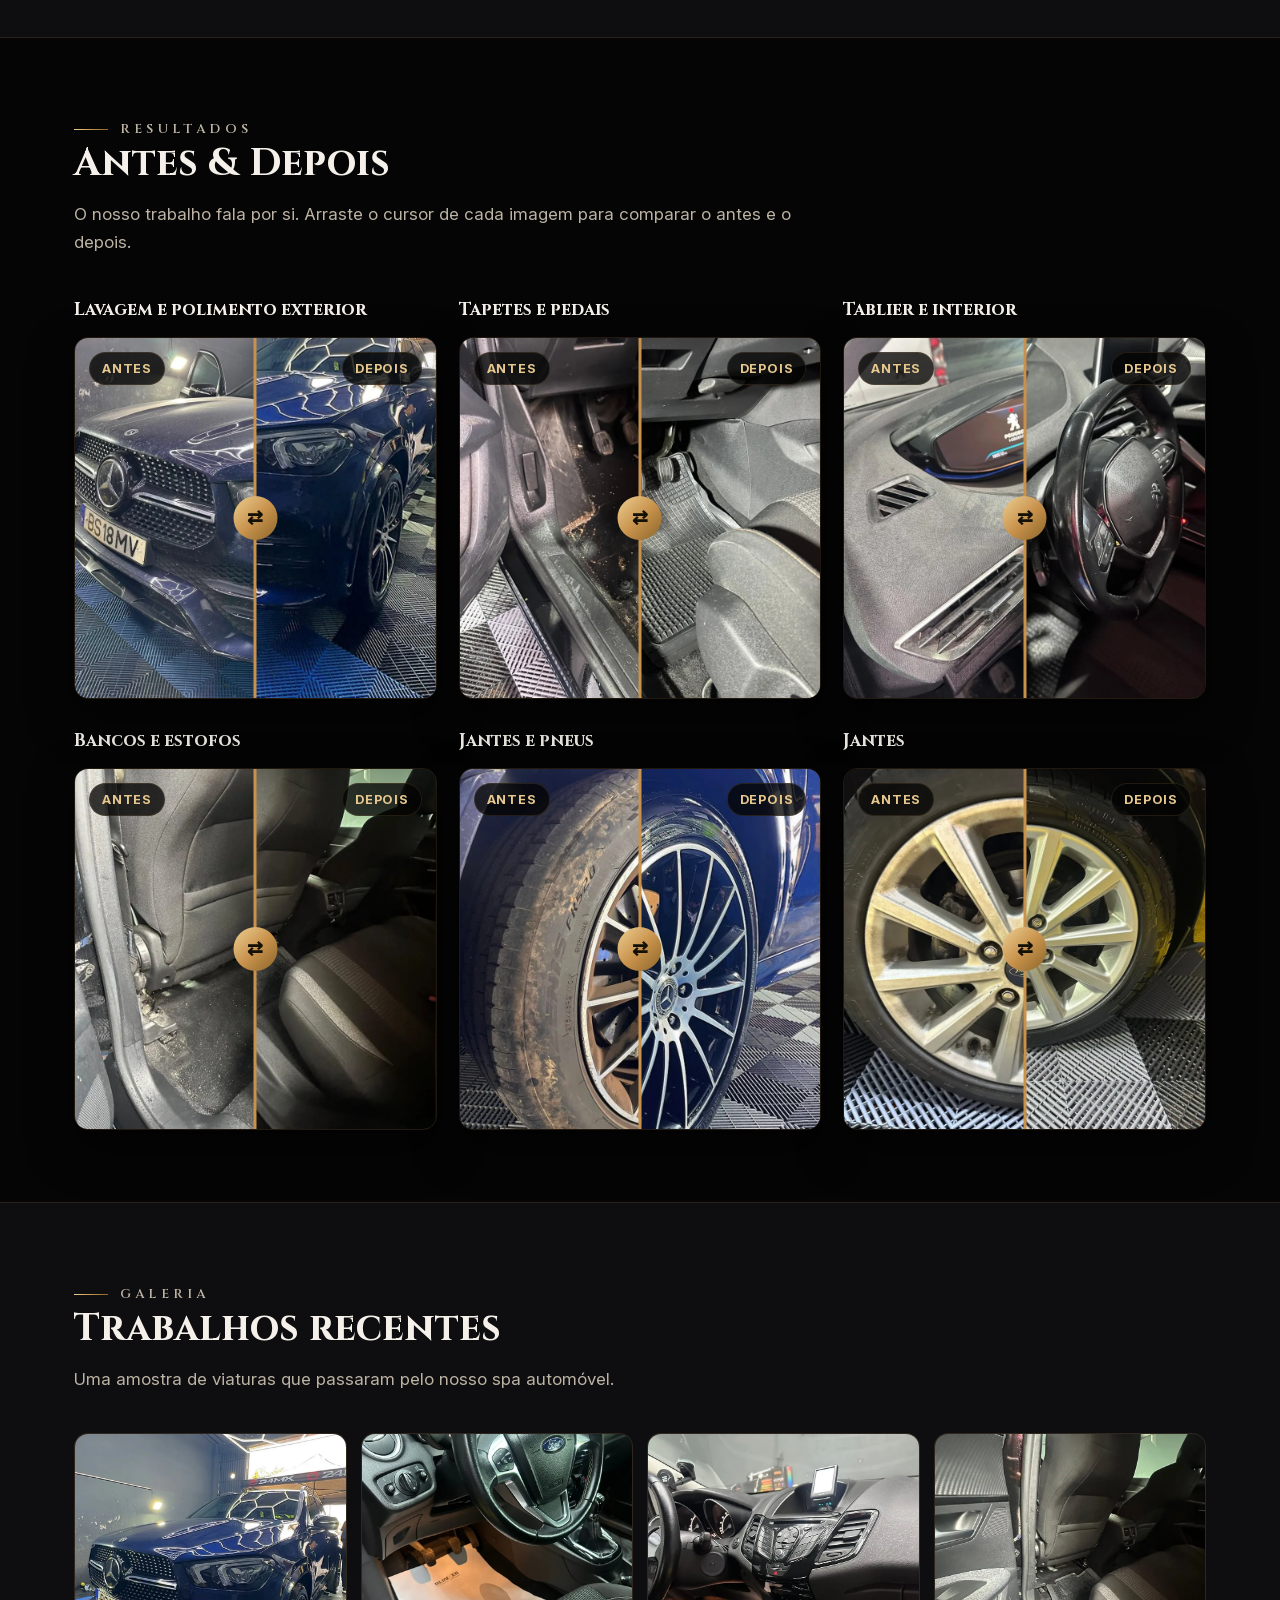
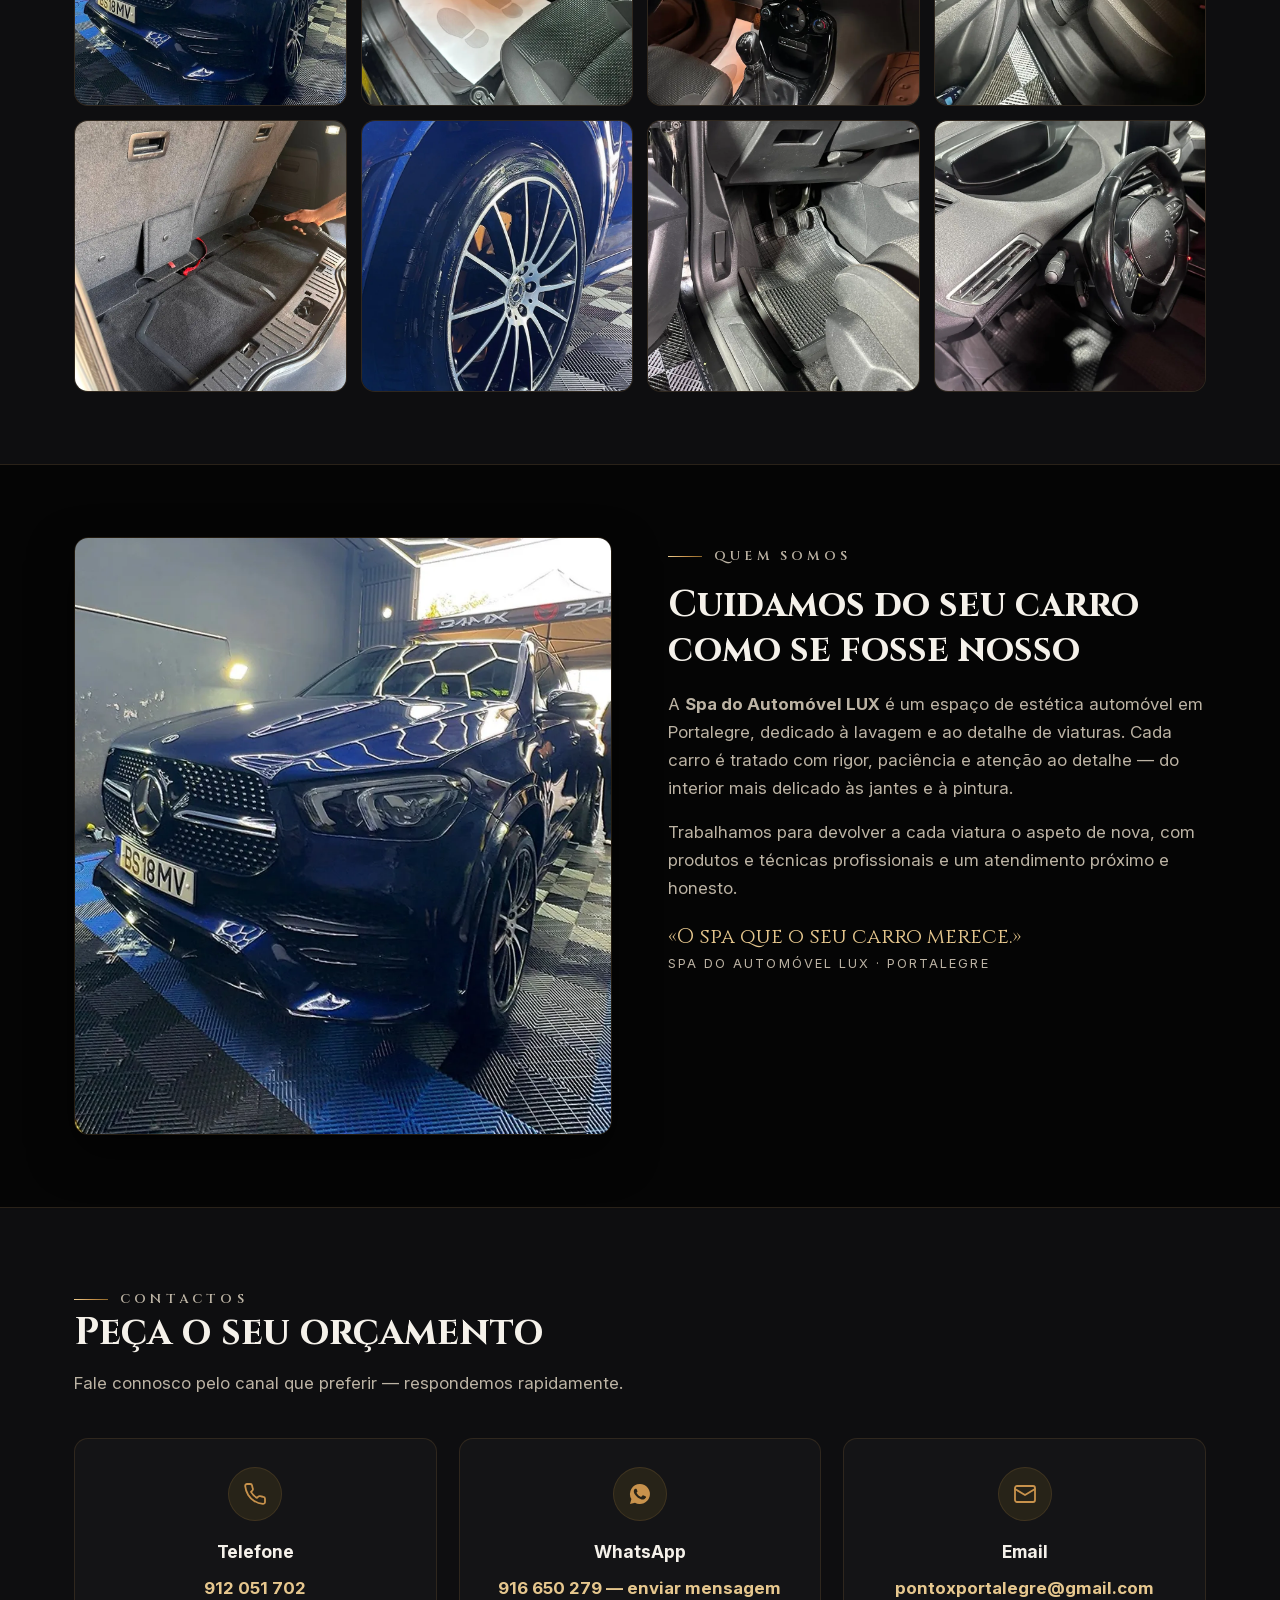
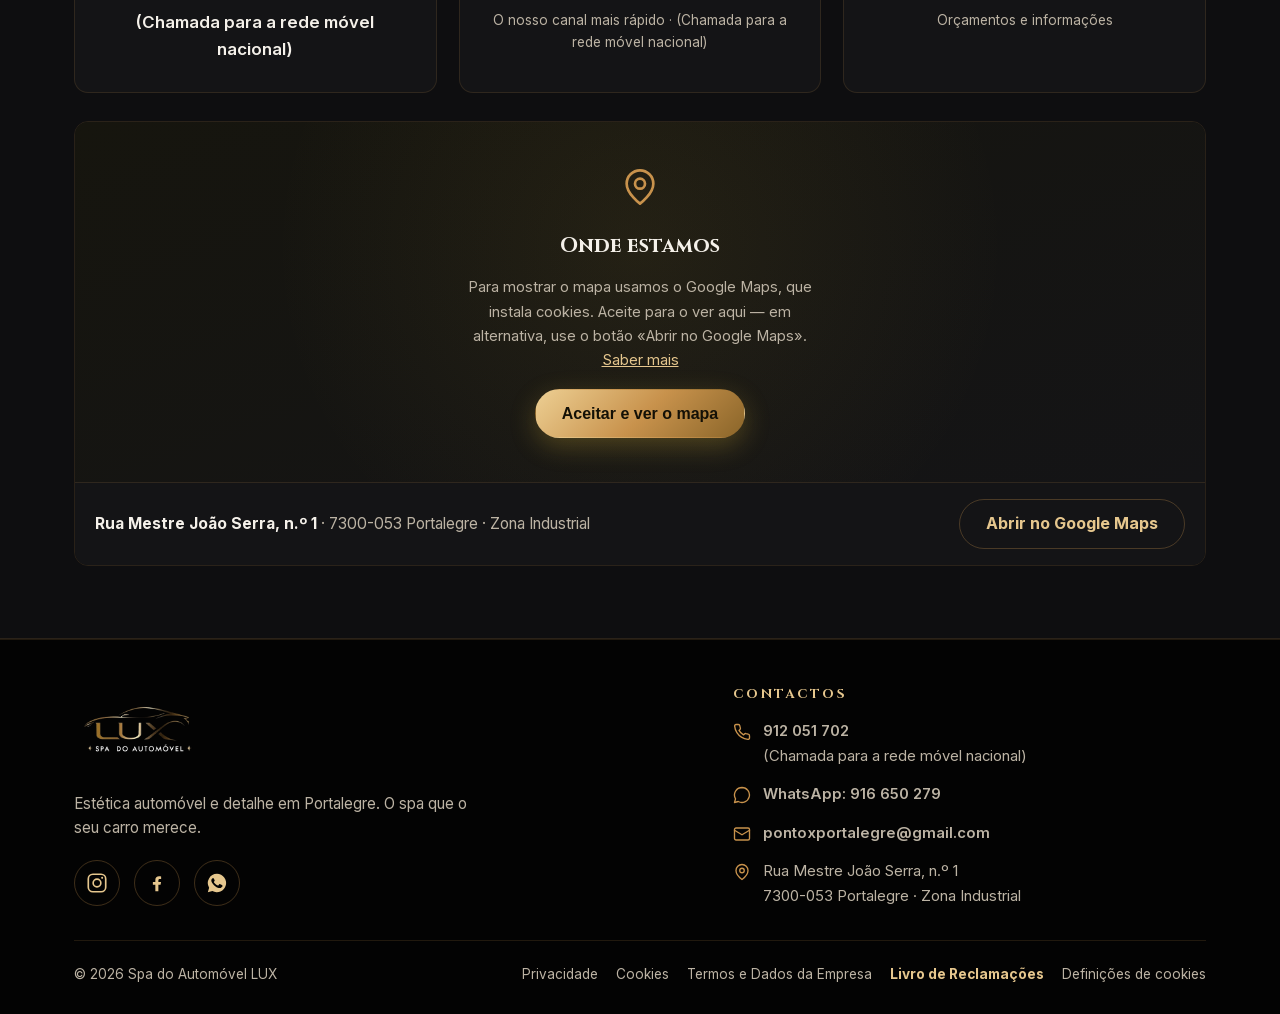
==== commit 996569ad: "Galeria: usar foto da Mercedes depois (polida) em vez da antes Co-Authored-By: Claude Opus 4.8 <nore" ====
--- a/index.html
+++ b/index.html
@@ -238,7 +238,7 @@
           <p>Uma amostra de viaturas que passaram pelo nosso spa automóvel.</p>
         </div>
         <ul class="gallery" id="galeria-fotos">
-          <li><a href="assets/img/galeria-showroom.webp" data-caption="Detalhe completo de um Mercedes"><img src="assets/img/galeria-showroom.webp" alt="Mercedes azul num estúdio de detalhe com iluminação LED" width="900" height="1200" loading="lazy"></a></li>
+          <li><a href="assets/img/galeria-mercedes-depois.webp" data-caption="Mercedes com a pintura polida após tratamento completo"><img src="assets/img/galeria-mercedes-depois.webp" alt="Mercedes azul com a pintura polida e a refletir a iluminação LED, depois do tratamento" width="900" height="1200" loading="lazy"></a></li>
           <li><a href="assets/img/galeria-cockpit.webp" data-caption="Interior e volante impecáveis"><img src="assets/img/galeria-cockpit.webp" alt="Volante e posto de condução de um Ford limpos e cuidados" width="820" height="1093" loading="lazy"></a></li>
           <li><a href="assets/img/galeria-interior.webp" data-caption="Higienização de interior e tablier"><img src="assets/img/galeria-interior.webp" alt="Consola central e tablier de um Ford limpos" width="820" height="1093" loading="lazy"></a></li>
           <li><a href="assets/img/galeria-bancos.webp" data-caption="Bancos e estofos higienizados"><img src="assets/img/galeria-bancos.webp" alt="Bancos e estofos de um Peugeot limpos" width="820" height="1093" loading="lazy"></a></li>
